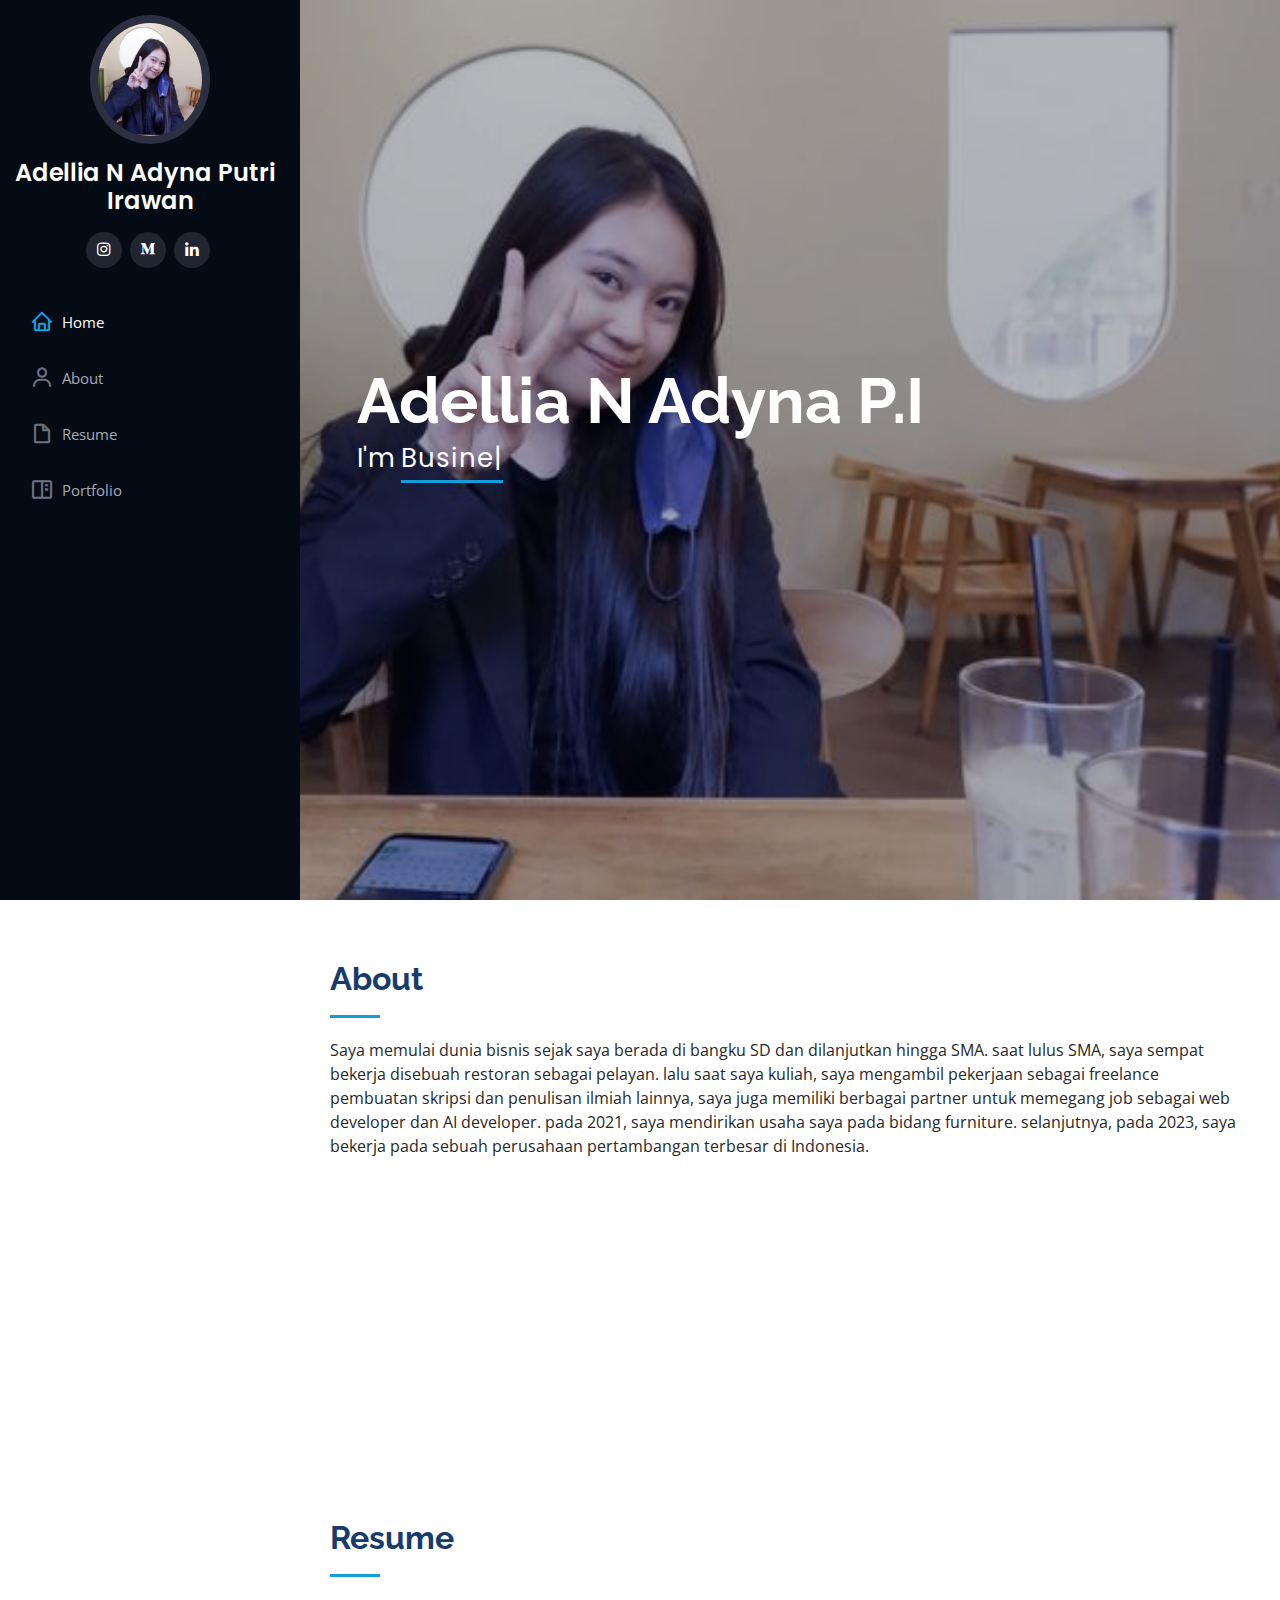
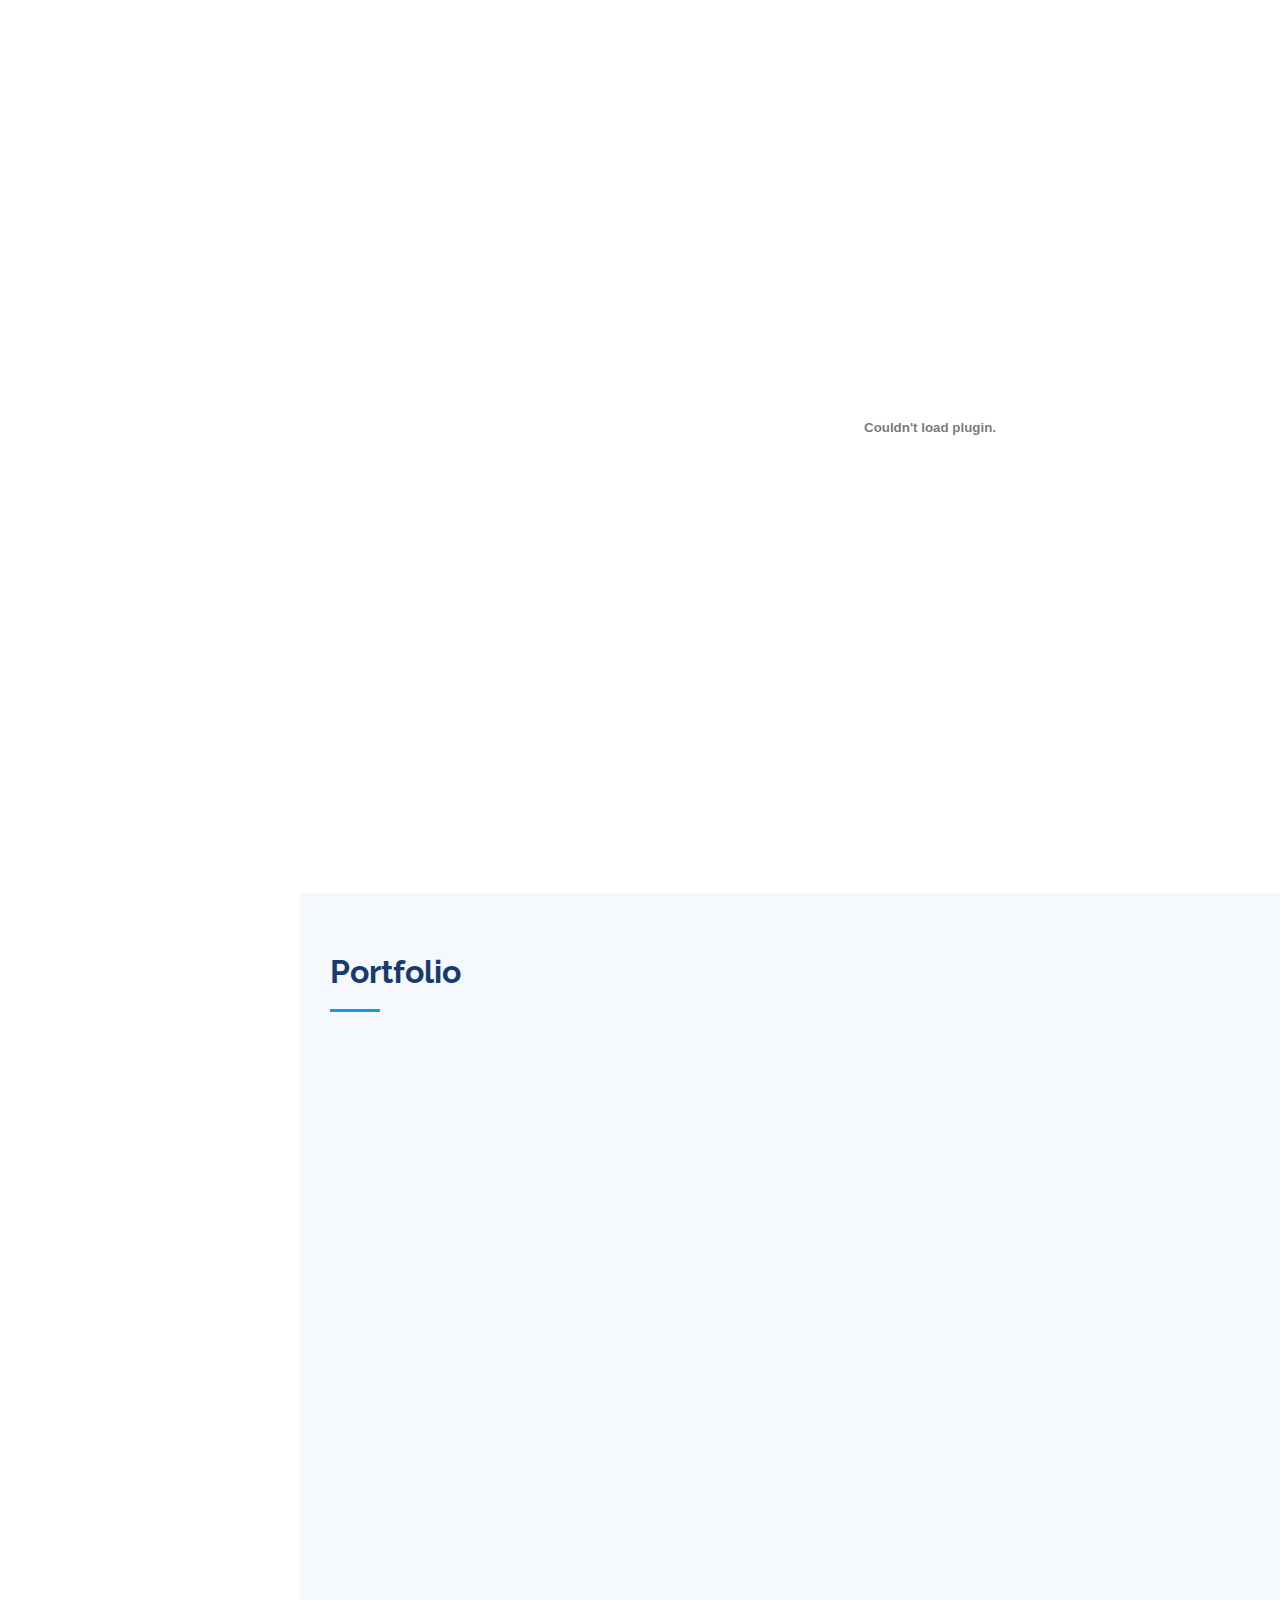
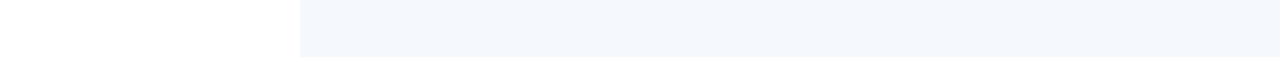
==== index.html @ 8e8af39c "update" ====
<!DOCTYPE html>
<html lang="en">

<head>
  <meta charset="utf-8">
  <meta content="width=device-width, initial-scale=1.0" name="viewport">

  <title>Personal Website</title>
  <meta content="" name="description">
  <meta content="" name="keywords">

  <!-- Favicons -->
  <link href="assets/img/favicon.png" rel="icon">
  <link href="assets/img/apple-touch-icon.png" rel="apple-touch-icon">

  <!-- Google Fonts -->
  <link href="https://fonts.googleapis.com/css?family=Open+Sans:300,300i,400,400i,600,600i,700,700i|Raleway:300,300i,400,400i,500,500i,600,600i,700,700i|Poppins:300,300i,400,400i,500,500i,600,600i,700,700i" rel="stylesheet">

  <!-- Vendor CSS Files -->
  <link href="assets/vendor/aos/aos.css" rel="stylesheet">
  <link href="assets/vendor/bootstrap/css/bootstrap.min.css" rel="stylesheet">
  <link href="assets/vendor/bootstrap-icons/bootstrap-icons.css" rel="stylesheet">
  <link href="assets/vendor/boxicons/css/boxicons.min.css" rel="stylesheet">
  <link href="assets/vendor/glightbox/css/glightbox.min.css" rel="stylesheet">
  <link href="assets/vendor/swiper/swiper-bundle.min.css" rel="stylesheet">

  <!-- Template Main CSS File -->
  <link href="assets/css/style.css" rel="stylesheet">

  <!-- =======================================================
  * Template Name: iPortfolio
  * Updated: Jul 27 2023 with Bootstrap v5.3.1
  * Template URL: https://bootstrapmade.com/iportfolio-bootstrap-portfolio-websites-template/
  * Author: BootstrapMade.com
  * License: https://bootstrapmade.com/license/
  ======================================================== -->
</head>

<body>

  <!-- ======= Mobile nav toggle button ======= -->
  <i class="bi bi-list mobile-nav-toggle d-xl-none"></i>

  <!-- ======= Header ======= -->
  <header id="header">
    <div class="d-flex flex-column">

      <div class="profile">
        <img src="assets/img/foto.jpeg" alt="" class="img-fluid rounded-circle">
        <h1 class="text-light"><a href="index.html">Adellia N Adyna Putri Irawan</a></h1>
        <div class="social-links mt-3 text-center">
          <a href="https://www.instagram.com/adelliadyn/" class="instagram" target="_blank"><i class="bx bxl-instagram"></i></a>
          <a href="https://medium.com/@adelliadyn" class="google-plus"  target="_blank"><i class="bx bxl-medium"></i></a>
          <a href="https://www.linkedin.com/in/adelliaadyna/" class="linkedin"  target="_blank"><i class="bx bxl-linkedin"></i></a>
        </div>
      </div>

      <nav id="navbar" class="nav-menu navbar">
        <ul>
          <li><a href="#hero" class="nav-link scrollto active"><i class="bx bx-home"></i> <span>Home</span></a></li>
          <li><a href="#about" class="nav-link scrollto"><i class="bx bx-user"></i> <span>About</span></a></li>
          <li><a href="#resume" class="nav-link scrollto"><i class="bx bx-file-blank"></i> <span>Resume</span></a></li>
          <li><a href="#portfolio" class="nav-link scrollto"><i class="bx bx-book-content"></i> <span>Portfolio</span></a></li>
        </ul>
      </nav><!-- .nav-menu -->
    </div>
  </header><!-- End Header -->

  <!-- ======= Hero Section ======= -->
  <section id="hero" class="d-flex flex-column justify-content-center align-items-center">
    <div class="hero-container" data-aos="fade-in">
      <h1>Adellia N Adyna P.I</h1>
      <p>I'm <span class="typed" data-typed-items="Business Intelligence, Data Analyst, Data Engineering, Project Management, Game Developer"></span></p>
    </div>
  </section><!-- End Hero -->

  <main id="main">

    <!-- ======= About Section ======= -->
    <section id="about" class="about">
      <div class="container">

        <div class="section-title">
          <h2>About</h2>
          <p>Saya memulai dunia bisnis sejak saya berada di bangku SD dan dilanjutkan hingga SMA. saat lulus SMA, saya sempat bekerja disebuah restoran sebagai pelayan. lalu saat saya kuliah, saya mengambil pekerjaan sebagai freelance pembuatan skripsi dan penulisan ilmiah lainnya, saya juga memiliki berbagai partner untuk memegang job sebagai web developer dan AI developer. pada 2021, saya mendirikan usaha saya pada bidang furniture. selanjutnya, pada 2023, saya bekerja pada sebuah perusahaan pertambangan terbesar di Indonesia.</p>
        </div>

        <div class="row">
          <div class="col-lg-4" data-aos="fade-right">
            <img src="assets/img/fotoku.png" class="img-fluid" alt="">
          </div>
          <div class="col-lg-8 pt-4 pt-lg-0 content" data-aos="fade-left">
            <h3>Business Intelligence, Data Analyst, Data Engineering, Software Developer</h3>
            <p class="fst-italic">
             
            </p>
            <div class="row">
              <div class="col-lg-6">
                <ul>
                  <li><i class="bi bi-chevron-right"></i> <strong>Birthday:</strong> <span>22 Juni 2001</span></li>
                  <li><i class="bi bi-chevron-right"></i> <strong>Gmail:</strong> <span>adelirawan22@gmail.com</span></li>
                  <li><i class="bi bi-chevron-right"></i> <strong>City:</strong> <span>Tangerang selatan, Indonesia</span></li>
                </ul>
              </div>
              <div class="col-lg-6">
                <ul>
                  <li><i class="bi bi-chevron-right"></i> <strong>Degree:</strong> <span>Bachelor</span></li>
                  <li><i class="bi bi-chevron-right"></i> <strong>Freelance:</strong> <span>Available</span></li>
                </ul>
              </div>
            </div>
          </div>
        </div>

      </div>
    </section><!-- End About Section -->



    <!-- ======= Skills Section ======= -->
    <!-- <section id="skills" class="skills section-bg">
      <div class="container">

        <div class="section-title">
          <h2>Skills</h2>
        </div>

        <div class="row skills-content">

          <div class="col-lg-6" data-aos="fade-up">

            <div class="progress">
              <span class="skill">SQL <i class="val">95%</i></span>
              <div class="progress-bar-wrap">
                <div class="progress-bar" role="progressbar" aria-valuenow="95" aria-valuemin="0" aria-valuemax="100"></div>
              </div>
            </div>

            <div class="progress">
              <span class="skill">Python<i class="val">90%</i></span>
              <div class="progress-bar-wrap">
                <div class="progress-bar" role="progressbar" aria-valuenow="90" aria-valuemin="0" aria-valuemax="100"></div>
              </div>
            </div>

            <div class="progress">
              <span class="skill">Looker studio <i class="val">90%</i></span>
              <div class="progress-bar-wrap">
                <div class="progress-bar" role="progressbar" aria-valuenow="90" aria-valuemin="0" aria-valuemax="100"></div>
              </div>
            </div>

          </div>

          <div class="col-lg-6" data-aos="fade-up" data-aos-delay="100">

            <div class="progress">
              <span class="skill">PHP <i class="val">85%</i></span>
              <div class="progress-bar-wrap">
                <div class="progress-bar" role="progressbar" aria-valuenow="85" aria-valuemin="0" aria-valuemax="100"></div>
              </div>
            </div>

            <div class="progress">
              <span class="skill">Ren'Py <i class="val">95%</i></span>
              <div class="progress-bar-wrap">
                <div class="progress-bar" role="progressbar" aria-valuenow="95" aria-valuemin="0" aria-valuemax="100"></div>
              </div>
            </div>

            <div class="progress">
              <span class="skill">Google Bigquery<i class="val">90%</i></span>
              <div class="progress-bar-wrap">
                <div class="progress-bar" role="progressbar" aria-valuenow="90" aria-valuemin="0" aria-valuemax="100"></div>
              </div>
            </div>

          </div>

        </div>

      </div>
    </section> -->
    <!-- End Skills Section -->

    <!-- ======= Resume Section ======= -->
    <section id="resume" class="resume">
      <div class="container">

        <div class="section-title">
          <h2>Resume</h2>
        </div>

        <embed src="./assets/resume.pdf" width="1200px" height="800px" />

      </div>
    </section><!-- End Resume Section -->

    <!-- ======= Portfolio Section ======= -->
    <section id="portfolio" class="portfolio section-bg">
      <div class="container">
<!-- 
        <div class="row" data-aos="fade-up">
          <div class="col-lg-12 d-flex justify-content-center">
            <ul id="portfolio-flters">
              <li data-filter="*" class="filter-active">All</li>
              <li data-filter=".filter-app">App</li>
              <li data-filter=".filter-card">Card</li>
              <li data-filter=".filter-web">Web</li>
            </ul>
          </div>
        </div> -->

        <div class="section-title">
          <h2>Portfolio</h2>
        </div>

        <div class="row portfolio-container" data-aos="fade-up" data-aos-delay="100">

          <div class="col-lg-4 col-md-6 portfolio-item filter-app">
            <div class="portfolio-wrap">
              <img src="assets/img/portfolio/1.png" class="img-fluid" alt=""  style="width:400px;height:400px;">
              <div class="portfolio-links">
                <a href="assets/img/portfolio/1.png" data-gallery="portfolioGallery" class="portfolio-lightbox" title="App 1"><i class="bx bx-plus"></i></a>
                <a href="https://medium.com/@adelliadyn/bioinformatics-project-6275830b573c" title="More Details"><i class="bx bx-link"></i></a>
              </div>
            </div><div class="text-center" style="color: #173b6c";>
            <h4>BioInformatics Project</h4>
            <p >Bioactivity apps prediction</p>
          </div>
        </div>

          <div class="col-lg-4 col-md-6 portfolio-item filter-web">
            <div class="portfolio-wrap">
              <img src="assets/img/portfolio/2.png" class="img-fluid" alt=""  style="width:400px;height:400px;" >
              <div class="portfolio-links">
                <a href="assets/img/portfolio/2.png" data-gallery="portfolioGallery" class="portfolio-lightbox" title="Web 3"><i class="bx bx-plus"></i></a>
                <a href="https://medium.com/@adelliadyn/dashboard-hbi-project-oleh-pt-ai-d051df67d048" title="More Details"><i class="bx bx-link"></i></a>
              </div>
            </div>
            <div class="text-center" style="color: #173b6c";>
              <h4>Dashboard HBI Project</h4>
              <p >Daily loading & Discharge Kelanis</p>
            </div>
          </div>

          <div class="col-lg-4 col-md-6 portfolio-item filter-app">
            <div class="portfolio-wrap">
              <img src="assets/img/portfolio/3.png" class="img-fluid" alt=""  style="width:400px;height:400px;" >
              <div class="portfolio-links">
                <a href="assets/img/portfolio/3.png" data-gallery="portfolioGallery" class="portfolio-lightbox" title="App 2"><i class="bx bx-plus"></i></a>
                <a href="https://medium.com/@adelliadyn/outloading-kelanis-dashboard-pt-ai-fc28410144eb" title="More Details"><i class="bx bx-link"></i></a>
              </div>
            </div>
            <div class="text-center" style="color: #173b6c";>
              <h4>Outloading Kelanis Dashboard PT AI</h4>
              <p >Outloading Daily Kelanis</p>
            </div>
          </div>

        </div>

      </div>
    </section><!-- End Portfolio Section -->

    

  </main><!-- End #main -->

  <!-- ======= Footer ======= -->
  <!-- <footer id="footer">
    <div class="container">
      <div class="copyright">
        &copy; Copyright <strong><span>iPortfolio</span></strong>
      </div>
      <div class="credits">

        Designed by <a href="https://bootstrapmade.com/">BootstrapMade</a>
      </div>
    </div>
  </footer> -->
  <!-- End  Footer -->

  <a href="#" class="back-to-top d-flex align-items-center justify-content-center"><i class="bi bi-arrow-up-short"></i></a>

  <!-- Vendor JS Files -->
  <script src="assets/vendor/purecounter/purecounter_vanilla.js"></script>
  <script src="assets/vendor/aos/aos.js"></script>
  <script src="assets/vendor/bootstrap/js/bootstrap.bundle.min.js"></script>
  <script src="assets/vendor/glightbox/js/glightbox.min.js"></script>
  <script src="assets/vendor/isotope-layout/isotope.pkgd.min.js"></script>
  <script src="assets/vendor/swiper/swiper-bundle.min.js"></script>
  <script src="assets/vendor/typed.js/typed.umd.js"></script>
  <script src="assets/vendor/waypoints/noframework.waypoints.js"></script>
  <script src="assets/vendor/php-email-form/validate.js"></script>

  <!-- Template Main JS File -->
  <script src="assets/js/main.js"></script>

</body>

</html>
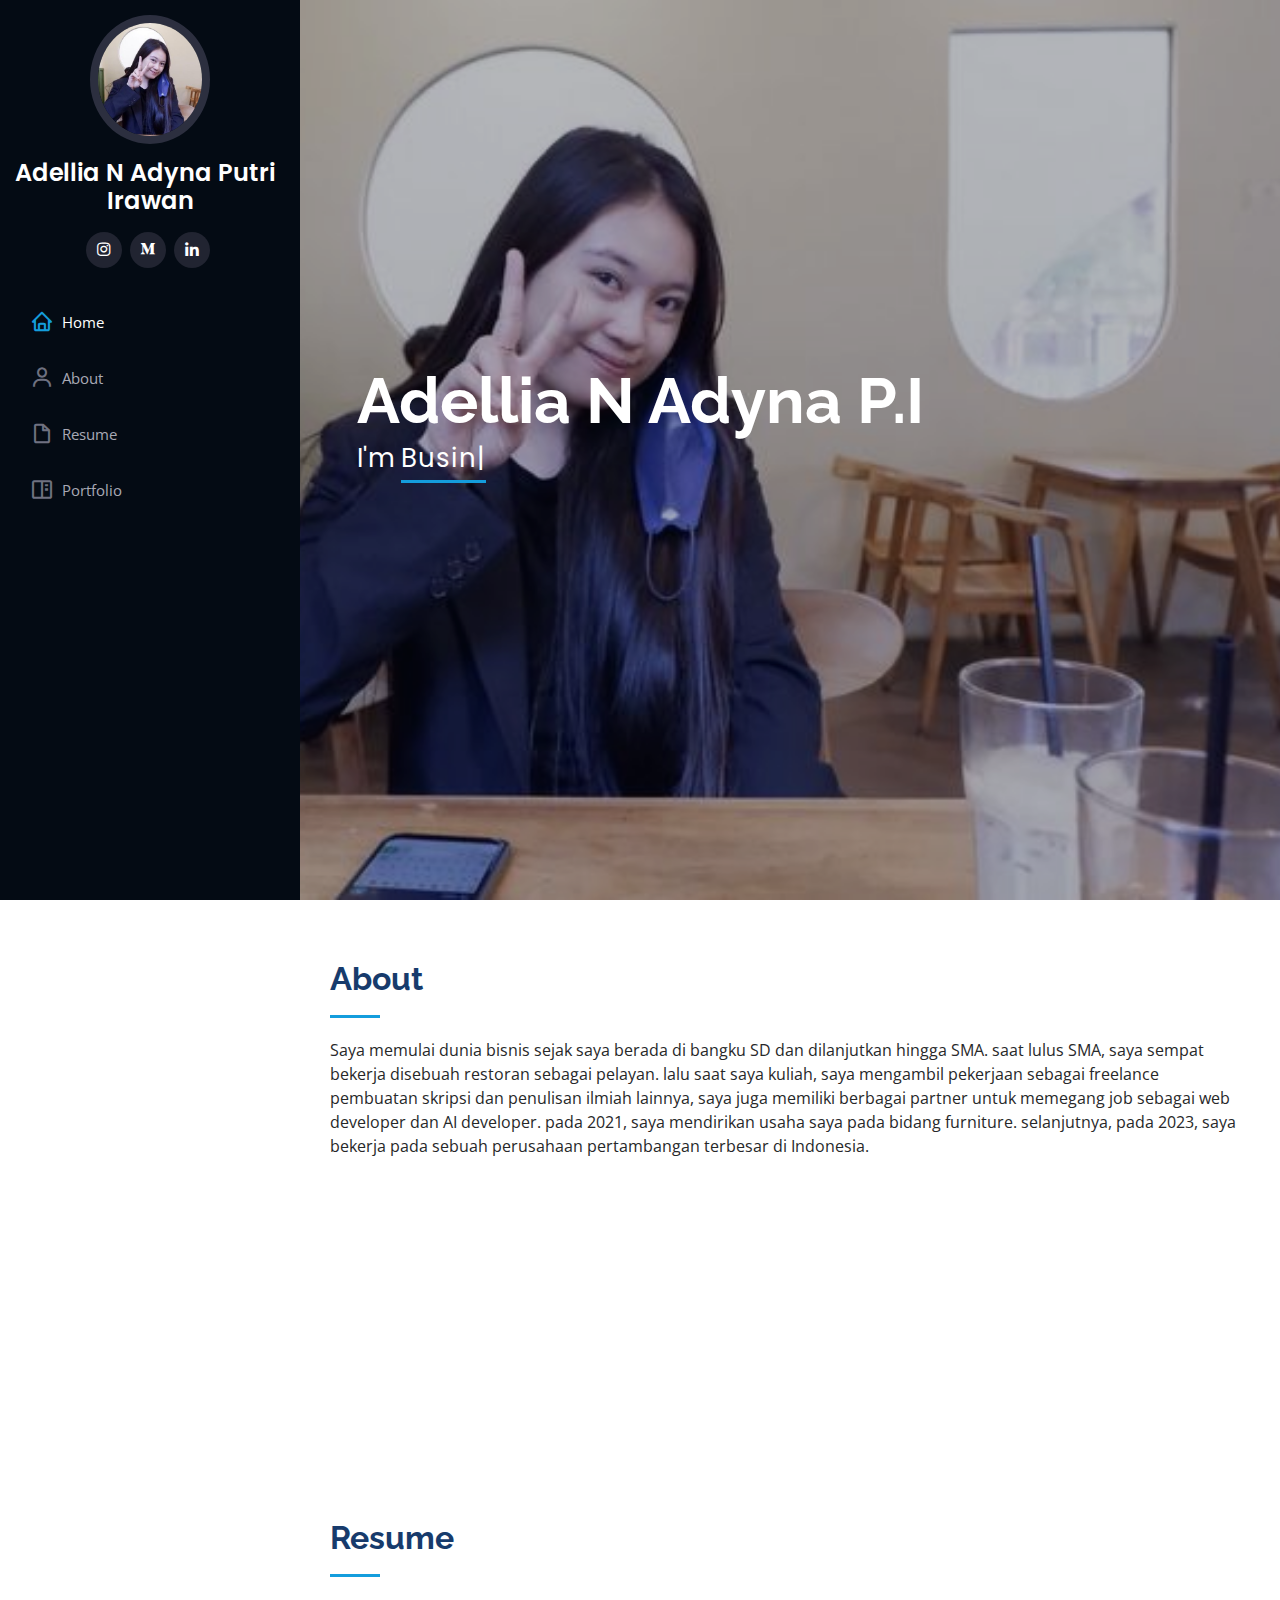
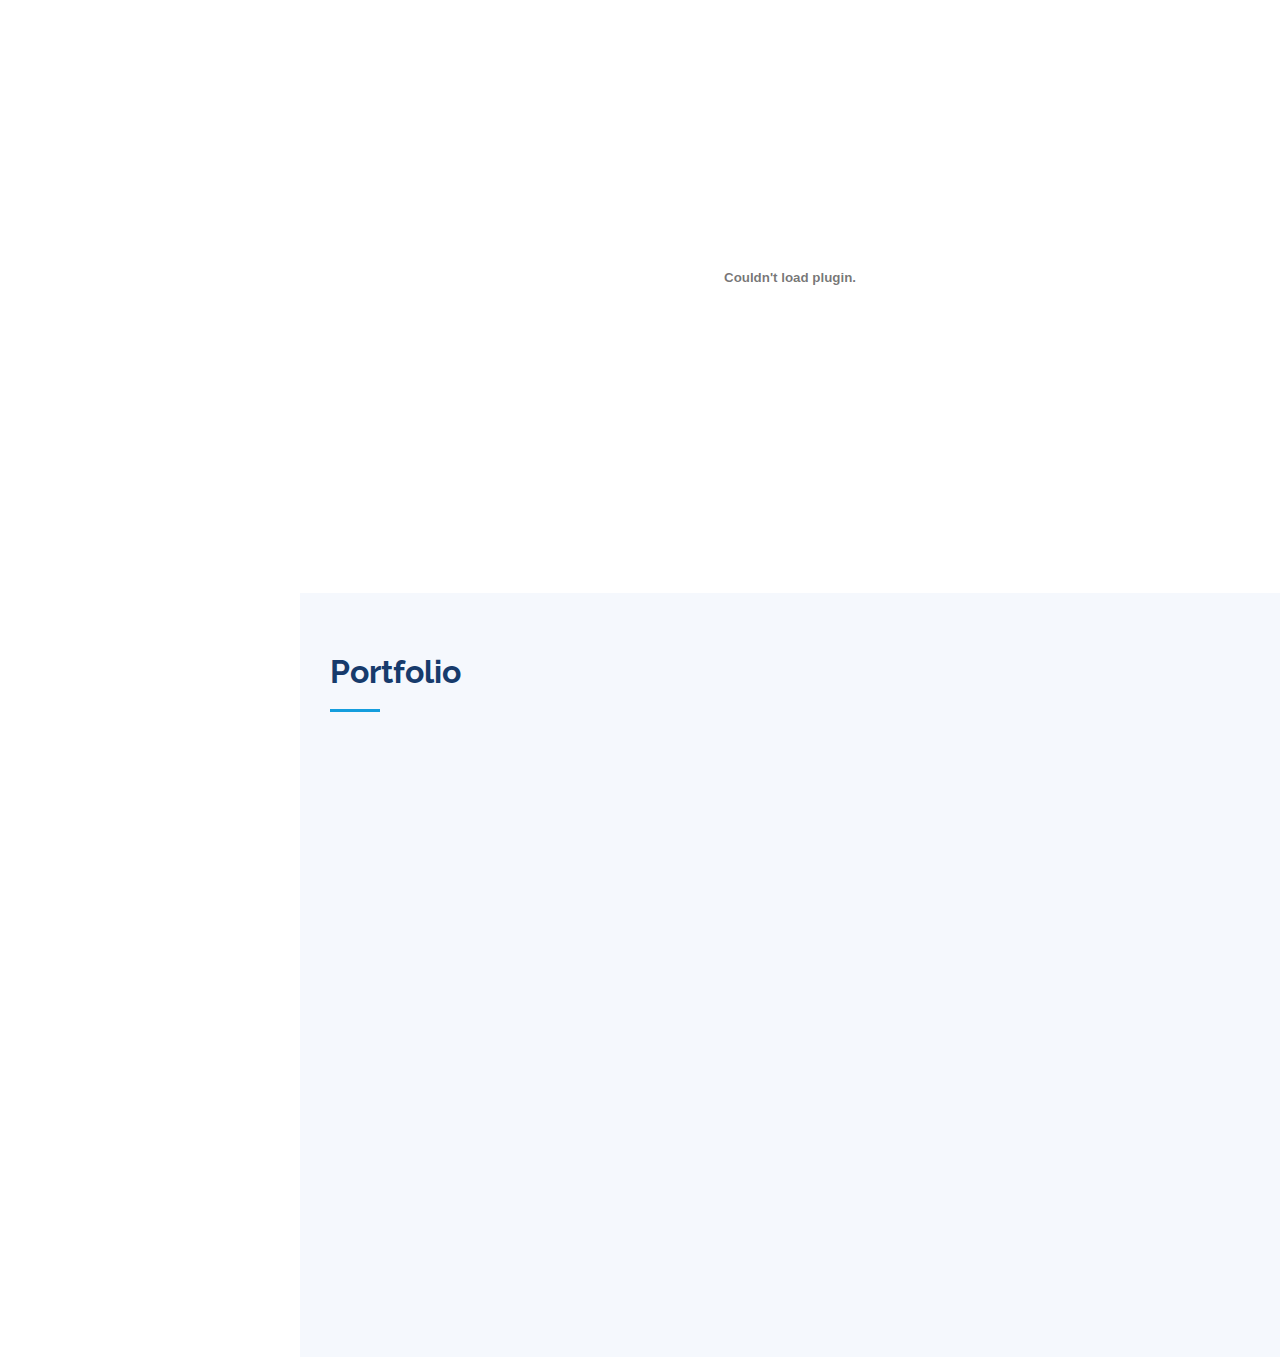
==== commit 56708f49: "update" ====
--- a/index.html
+++ b/index.html
@@ -191,7 +191,12 @@
           <h2>Resume</h2>
         </div>
 
-        <embed src="./assets/resume.pdf" width="1200px" height="800px" />
+        <div class="embed-responsive embed-responsive-16by9">
+          <!-- <iframe class="embed-responsive-item" src="./assets/resume.pdf" allowfullscreen></iframe> -->
+          <!-- <iframe class="embed-responsive-item" src="./assets/resume.pdf" allowfullscreen></iframe> -->
+          <embed src="./assets/resume.pdf" style="width: 100%; height: 500px;"/>
+        </div>
+
 
       </div>
     </section><!-- End Resume Section -->
@@ -218,7 +223,7 @@
         <div class="row portfolio-container" data-aos="fade-up" data-aos-delay="100">
 
           <div class="col-lg-4 col-md-6 portfolio-item filter-app">
-            <div class="portfolio-wrap">
+            <div class="portfolio-wrap text-center">
               <img src="assets/img/portfolio/1.png" class="img-fluid" alt=""  style="width:400px;height:400px;">
               <div class="portfolio-links">
                 <a href="assets/img/portfolio/1.png" data-gallery="portfolioGallery" class="portfolio-lightbox" title="App 1"><i class="bx bx-plus"></i></a>
@@ -231,7 +236,7 @@
         </div>
 
           <div class="col-lg-4 col-md-6 portfolio-item filter-web">
-            <div class="portfolio-wrap">
+            <div class="portfolio-wrap text-center">
               <img src="assets/img/portfolio/2.png" class="img-fluid" alt=""  style="width:400px;height:400px;" >
               <div class="portfolio-links">
                 <a href="assets/img/portfolio/2.png" data-gallery="portfolioGallery" class="portfolio-lightbox" title="Web 3"><i class="bx bx-plus"></i></a>
@@ -245,7 +250,7 @@
           </div>
 
           <div class="col-lg-4 col-md-6 portfolio-item filter-app">
-            <div class="portfolio-wrap">
+            <div class="portfolio-wrap text-center">
               <img src="assets/img/portfolio/3.png" class="img-fluid" alt=""  style="width:400px;height:400px;" >
               <div class="portfolio-links">
                 <a href="assets/img/portfolio/3.png" data-gallery="portfolioGallery" class="portfolio-lightbox" title="App 2"><i class="bx bx-plus"></i></a>
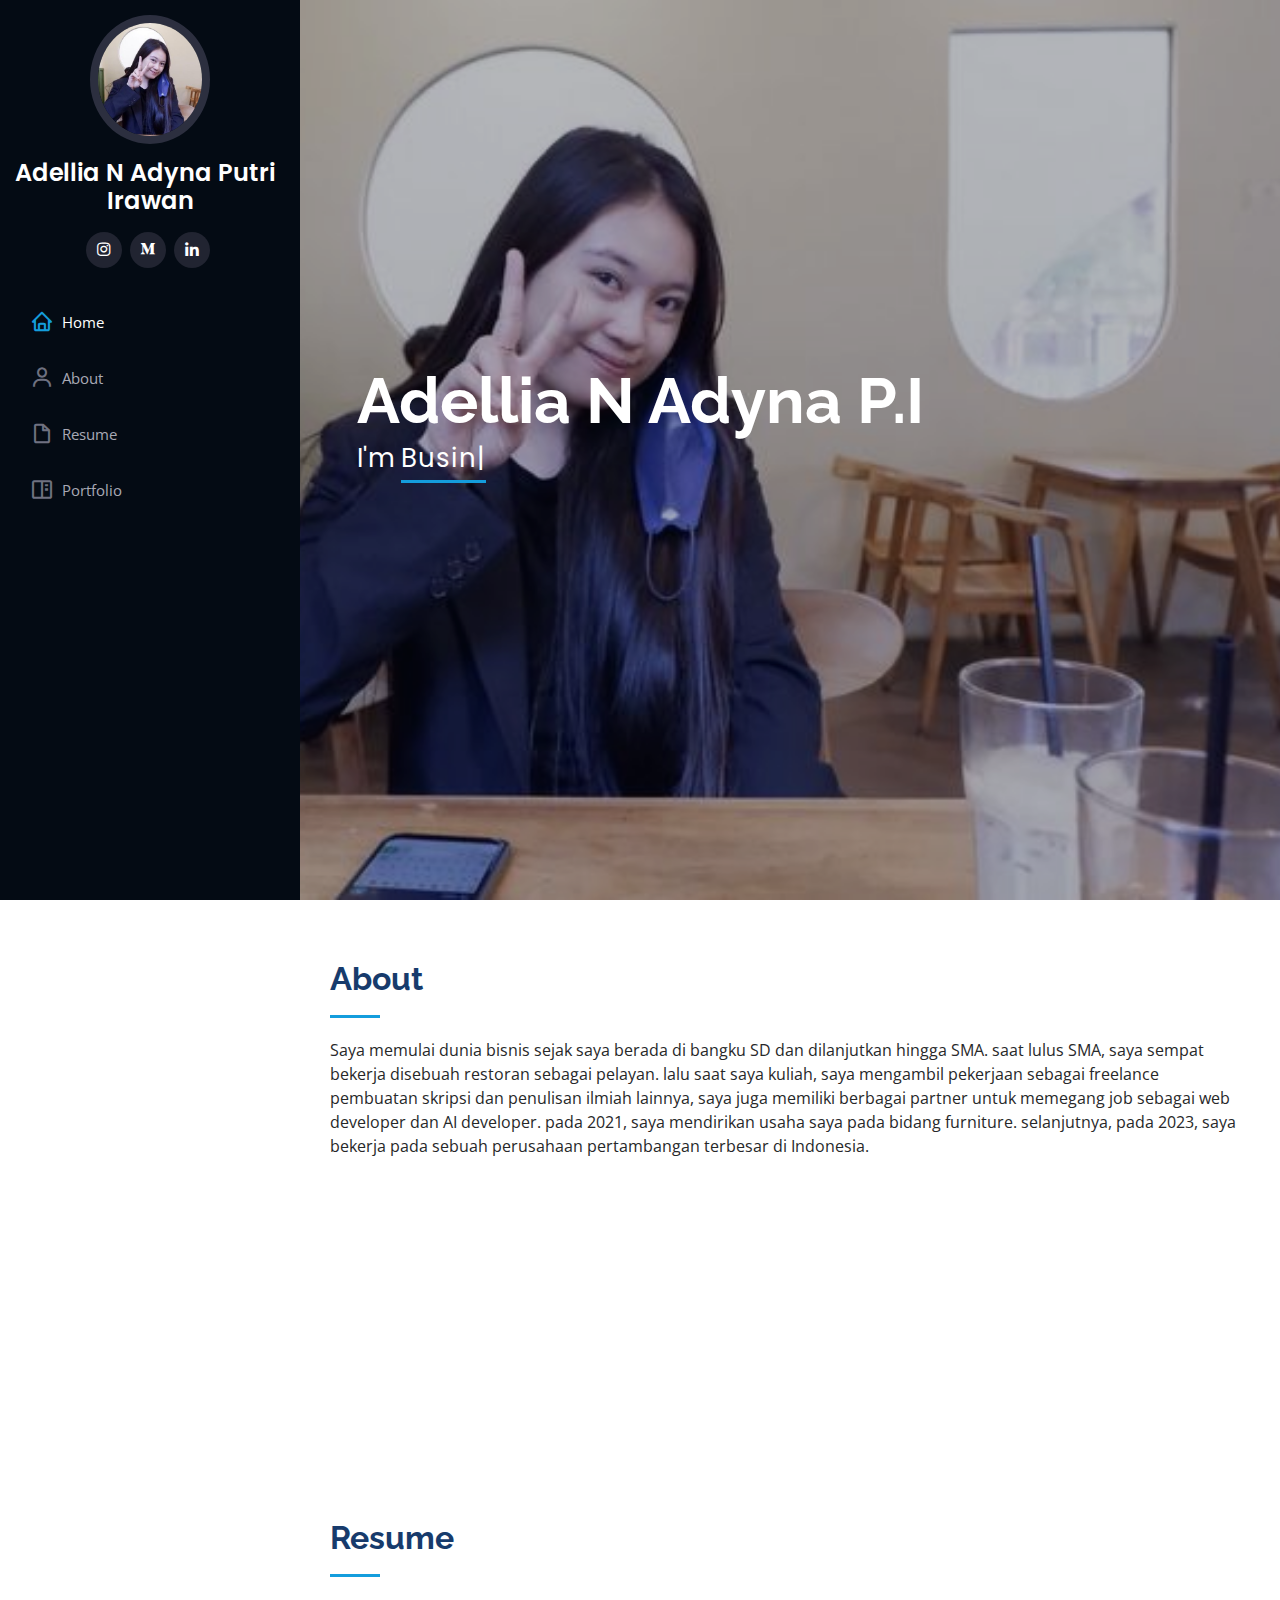
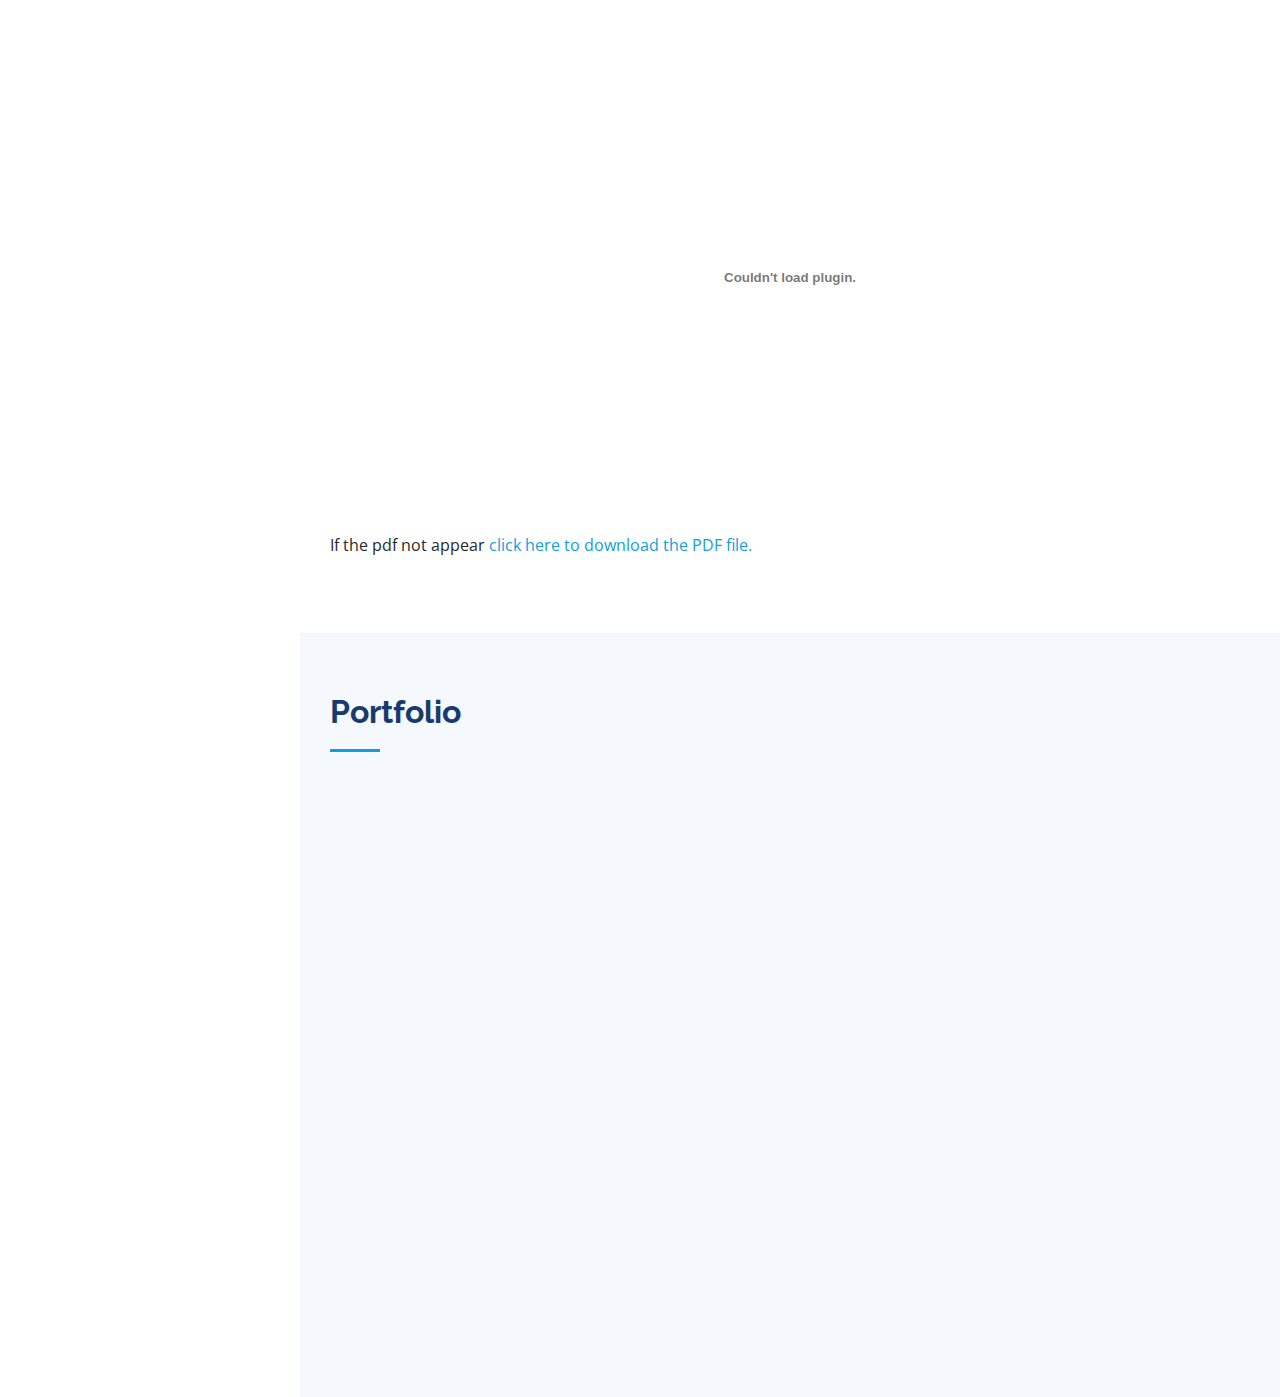
==== commit 03d57332: "update" ====
--- a/index.html
+++ b/index.html
@@ -195,6 +195,8 @@
           <!-- <iframe class="embed-responsive-item" src="./assets/resume.pdf" allowfullscreen></iframe> -->
           <!-- <iframe class="embed-responsive-item" src="./assets/resume.pdf" allowfullscreen></iframe> -->
           <embed src="./assets/resume.pdf" style="width: 100%; height: 500px;"/>
+          <p>If the pdf not appear <a href="./assets/resume.pdf" target="_blank">click here to
+            download the PDF file.</a></p>
         </div>
 
 
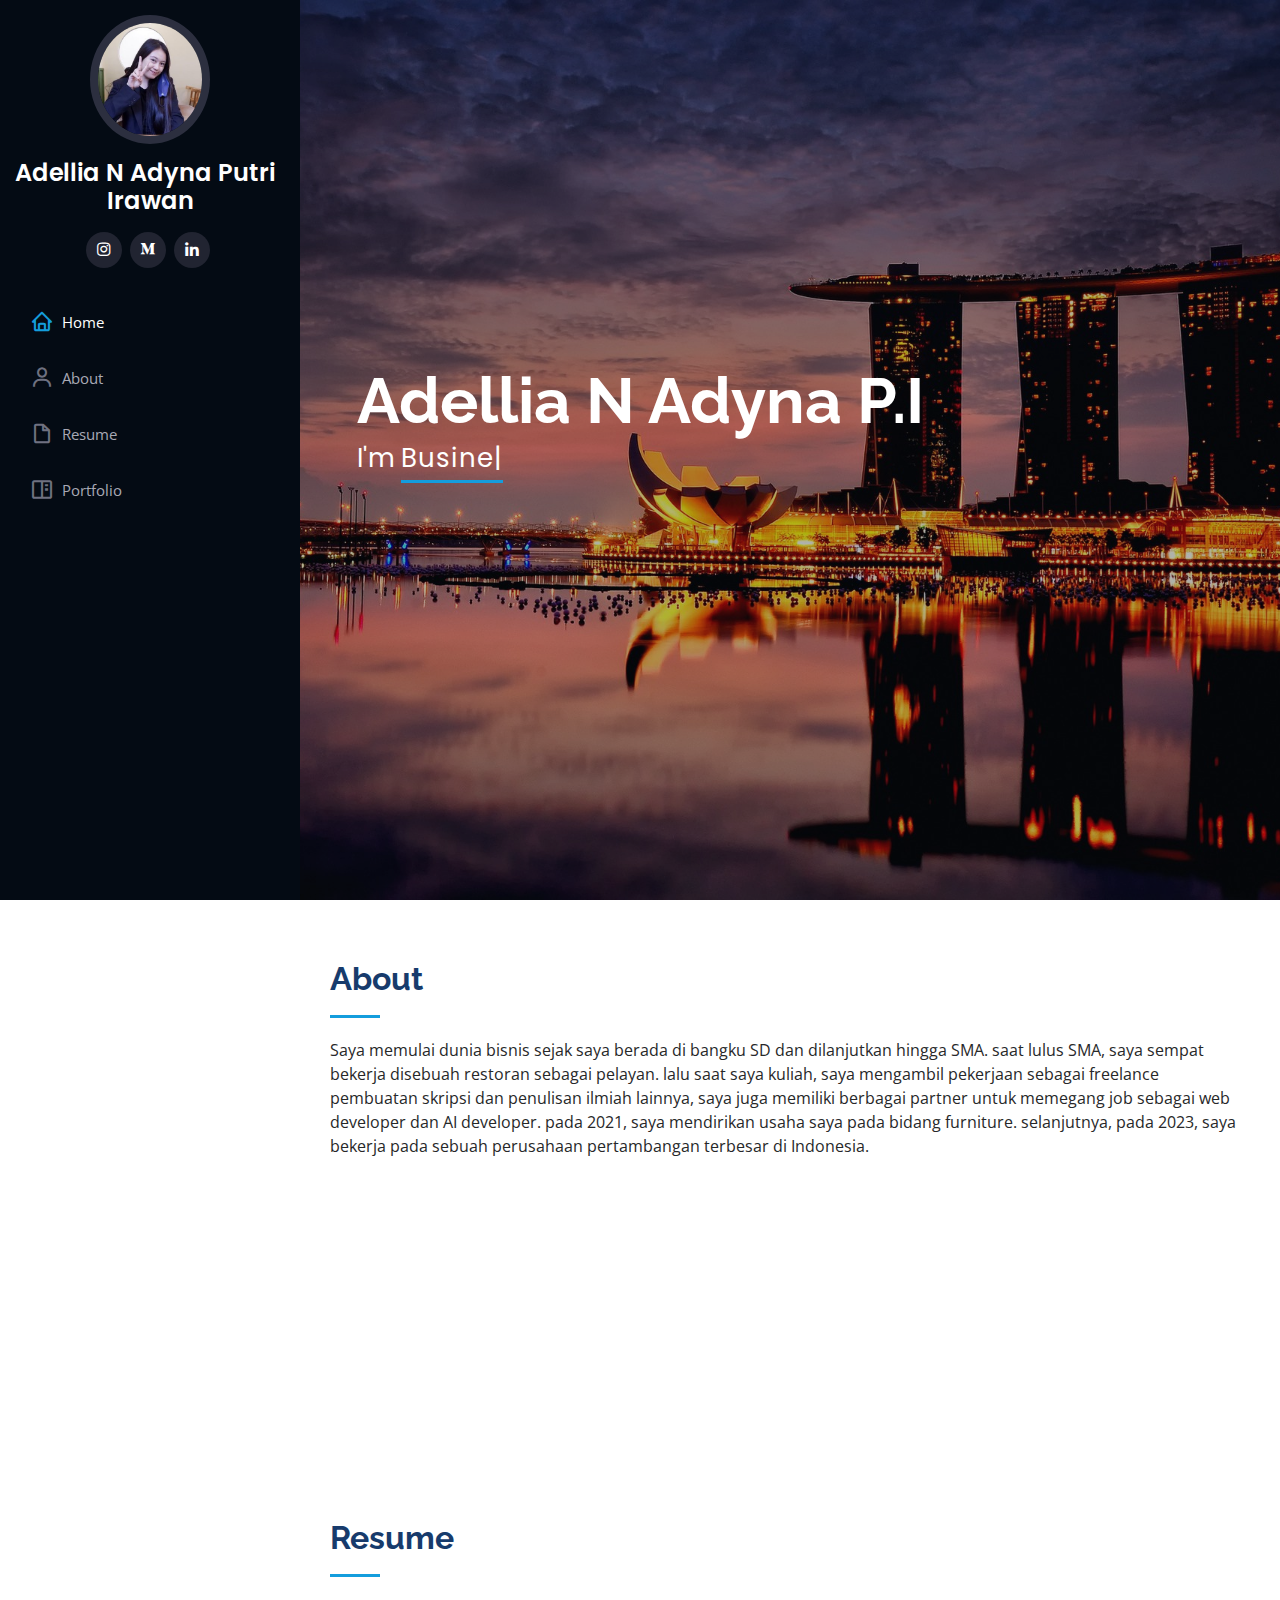
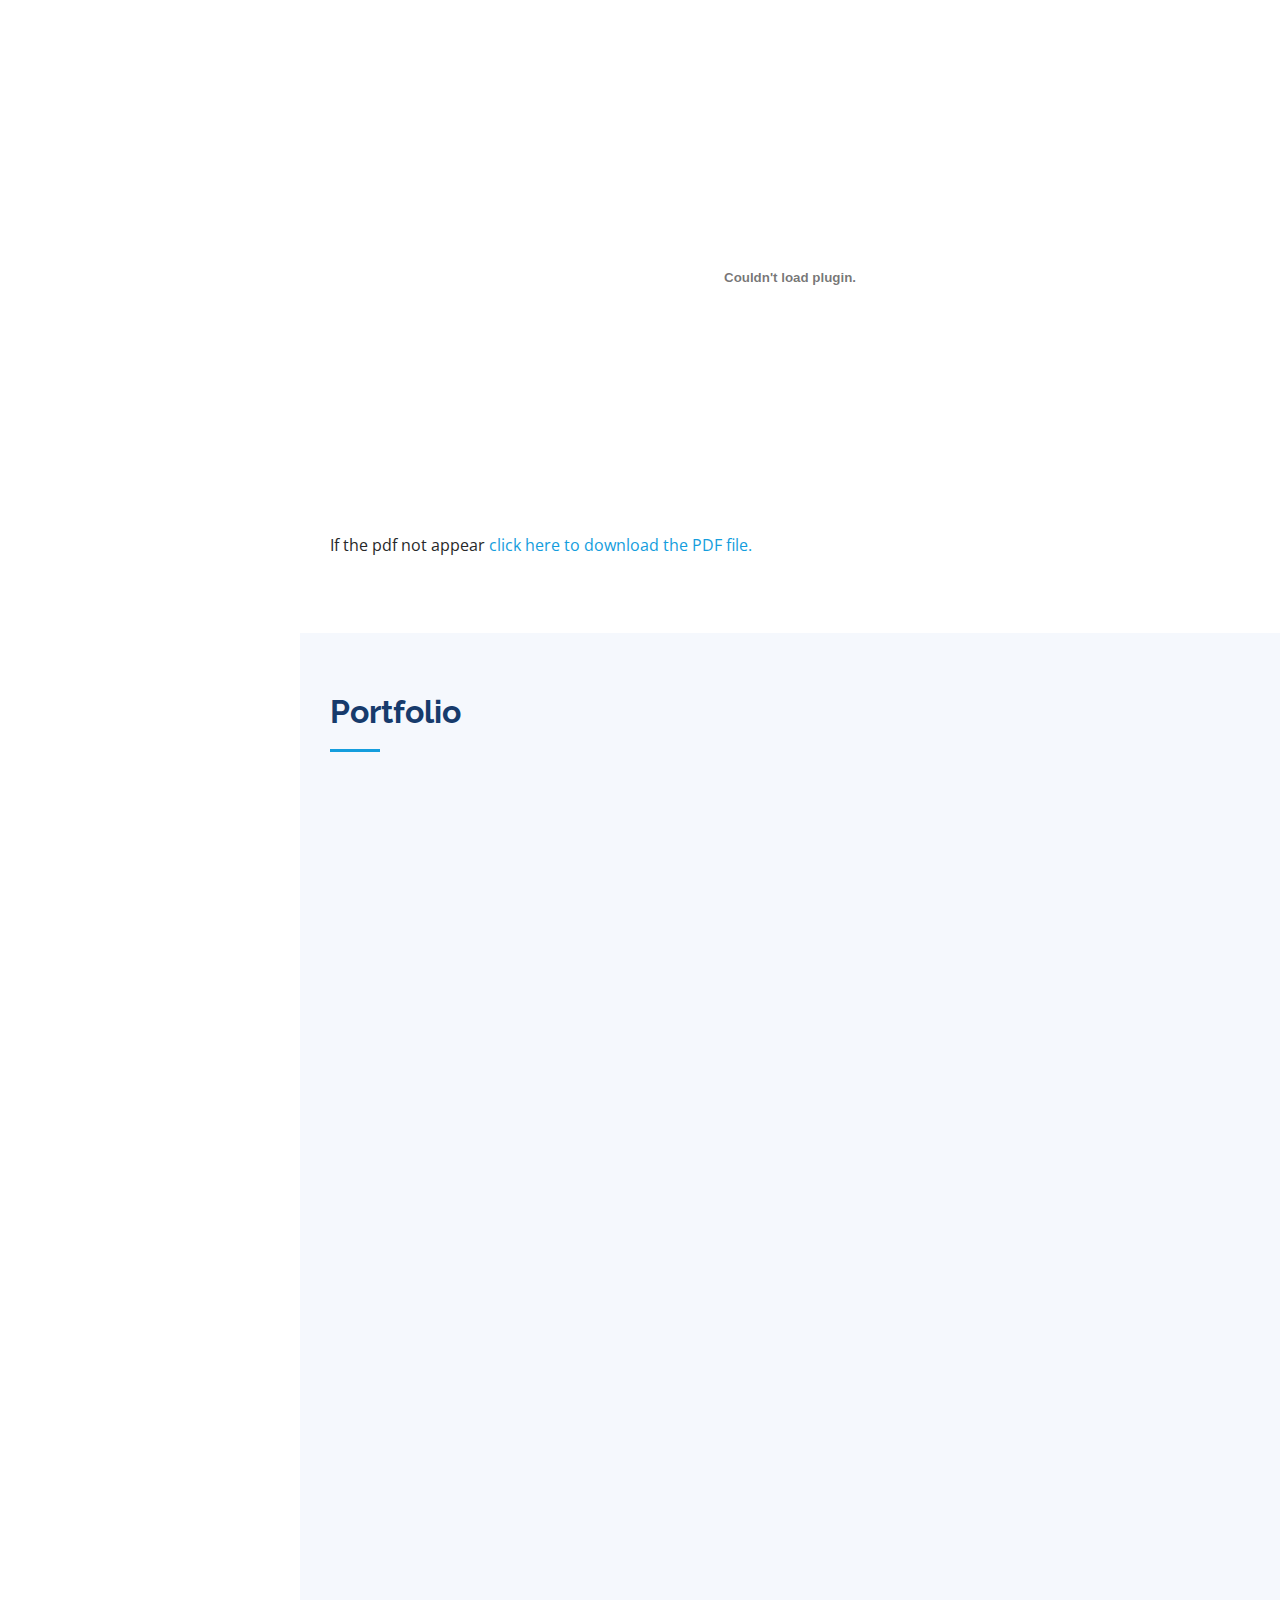
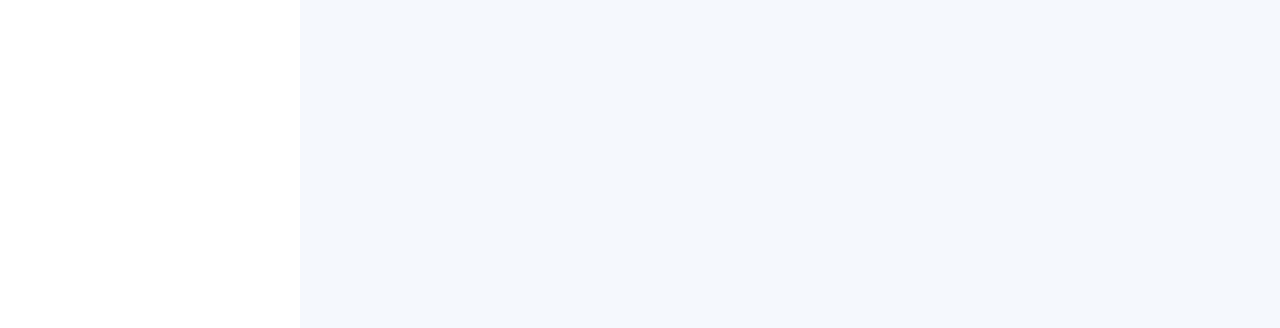
==== commit 03e542f0: "update" ====
--- a/index.html
+++ b/index.html
@@ -265,6 +265,19 @@
             </div>
           </div>
 
+          <div class="col-lg-4 col-md-6 portfolio-item filter-app">
+            <div class="portfolio-wrap text-center">
+              <img src="assets/img/portfolio/4.png" class="img-fluid" alt=""  style="width:400px;height:400px;" >
+              <div class="portfolio-links">
+                <a href="assets/img/portfolio/4.png" data-gallery="portfolioGallery" class="portfolio-lightbox" title="App 2"><i class="bx bx-plus"></i></a>
+                <a href="https://medium.com/@adelliadyn/game-sederhana-2d-things-around-us-3ae0fc1d9b66" title="More Details"><i class="bx bx-link"></i></a>
+              </div>
+            </div>
+            <div class="text-center" style="color: #173b6c";>
+              <h4>Game sederhana 2D: Things Around Us</h4>
+              <p >Game Quiz sederhana namun buatnya tidak sederhana</p>
+            </div>
+          </div>
         </div>
 
       </div>
--- a/assets/css/style.css
+++ b/assets/css/style.css
@@ -241,7 +241,7 @@
 #hero {
   width: 100%;
   height: 100vh;
-  background: url("../img/fotoku.png") top center;
+  background: url("../img/singapur.png") top center;
   background-size: cover;
 }
 
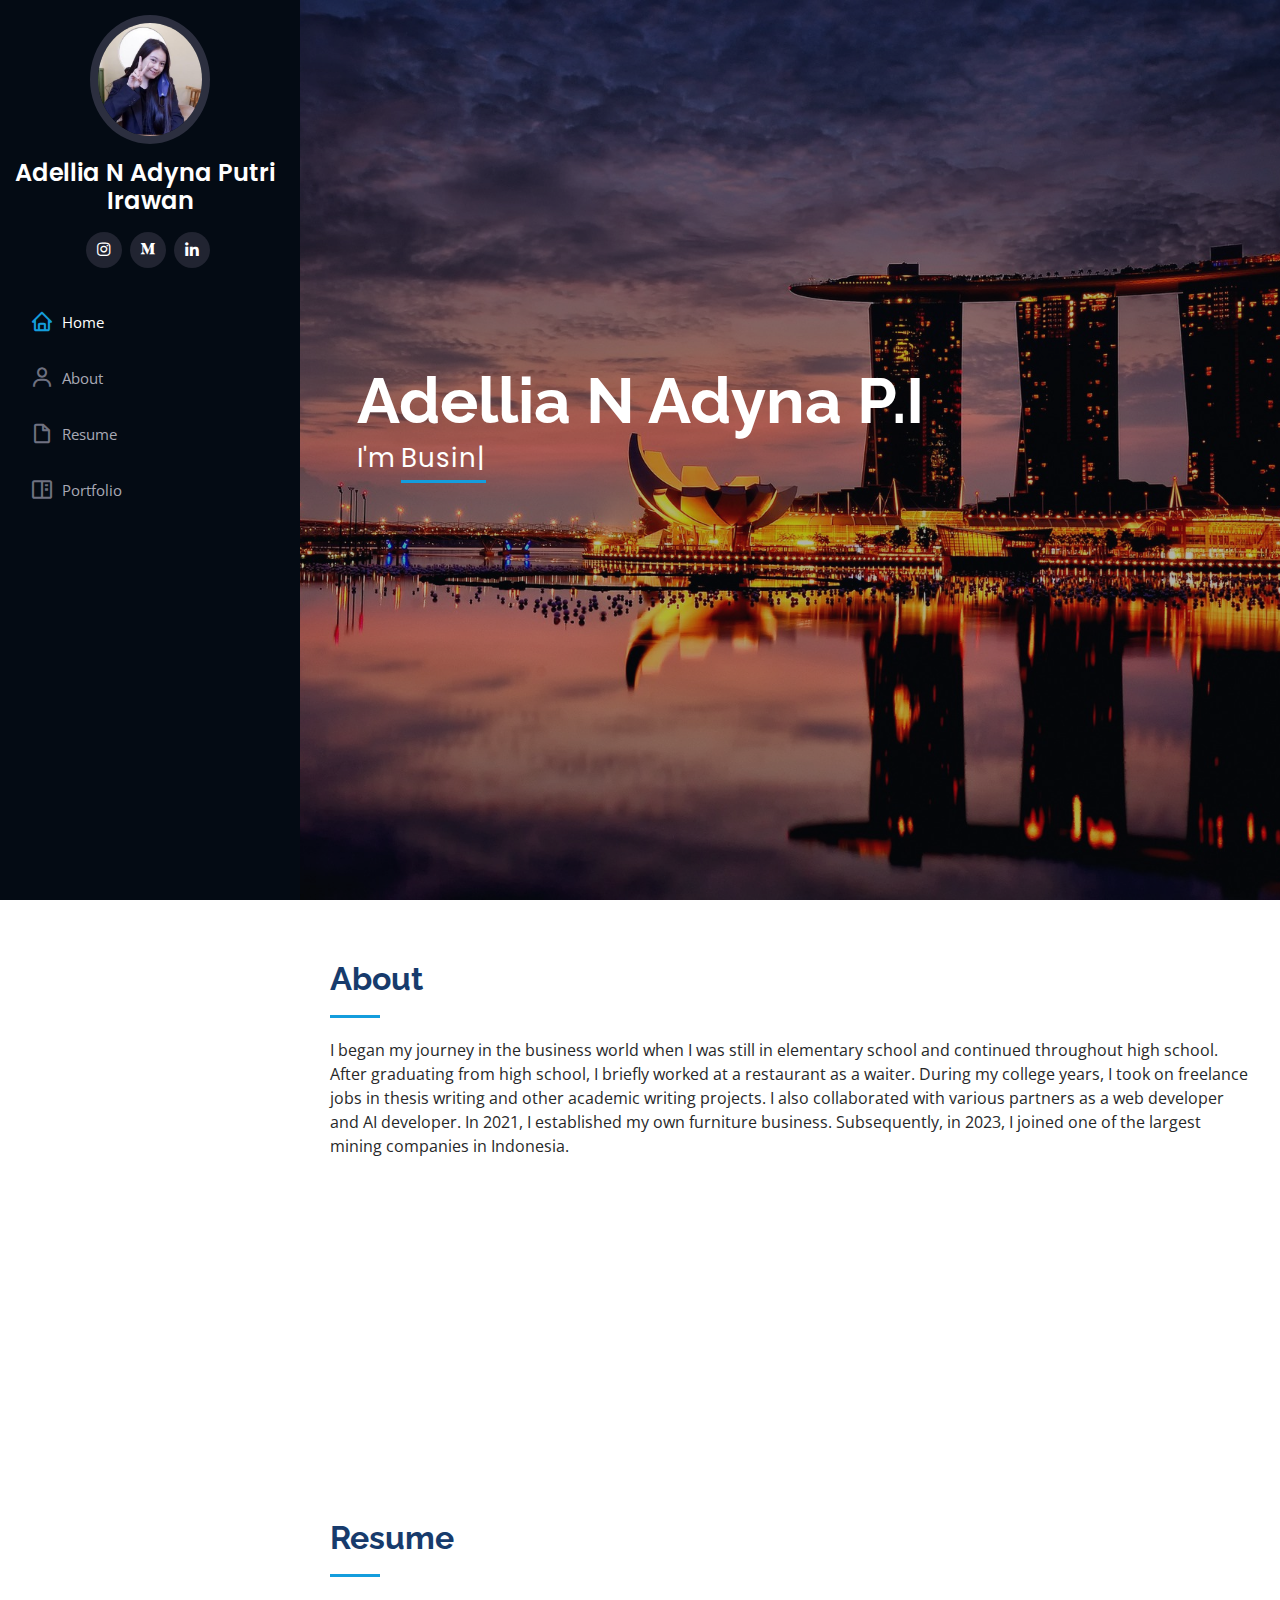
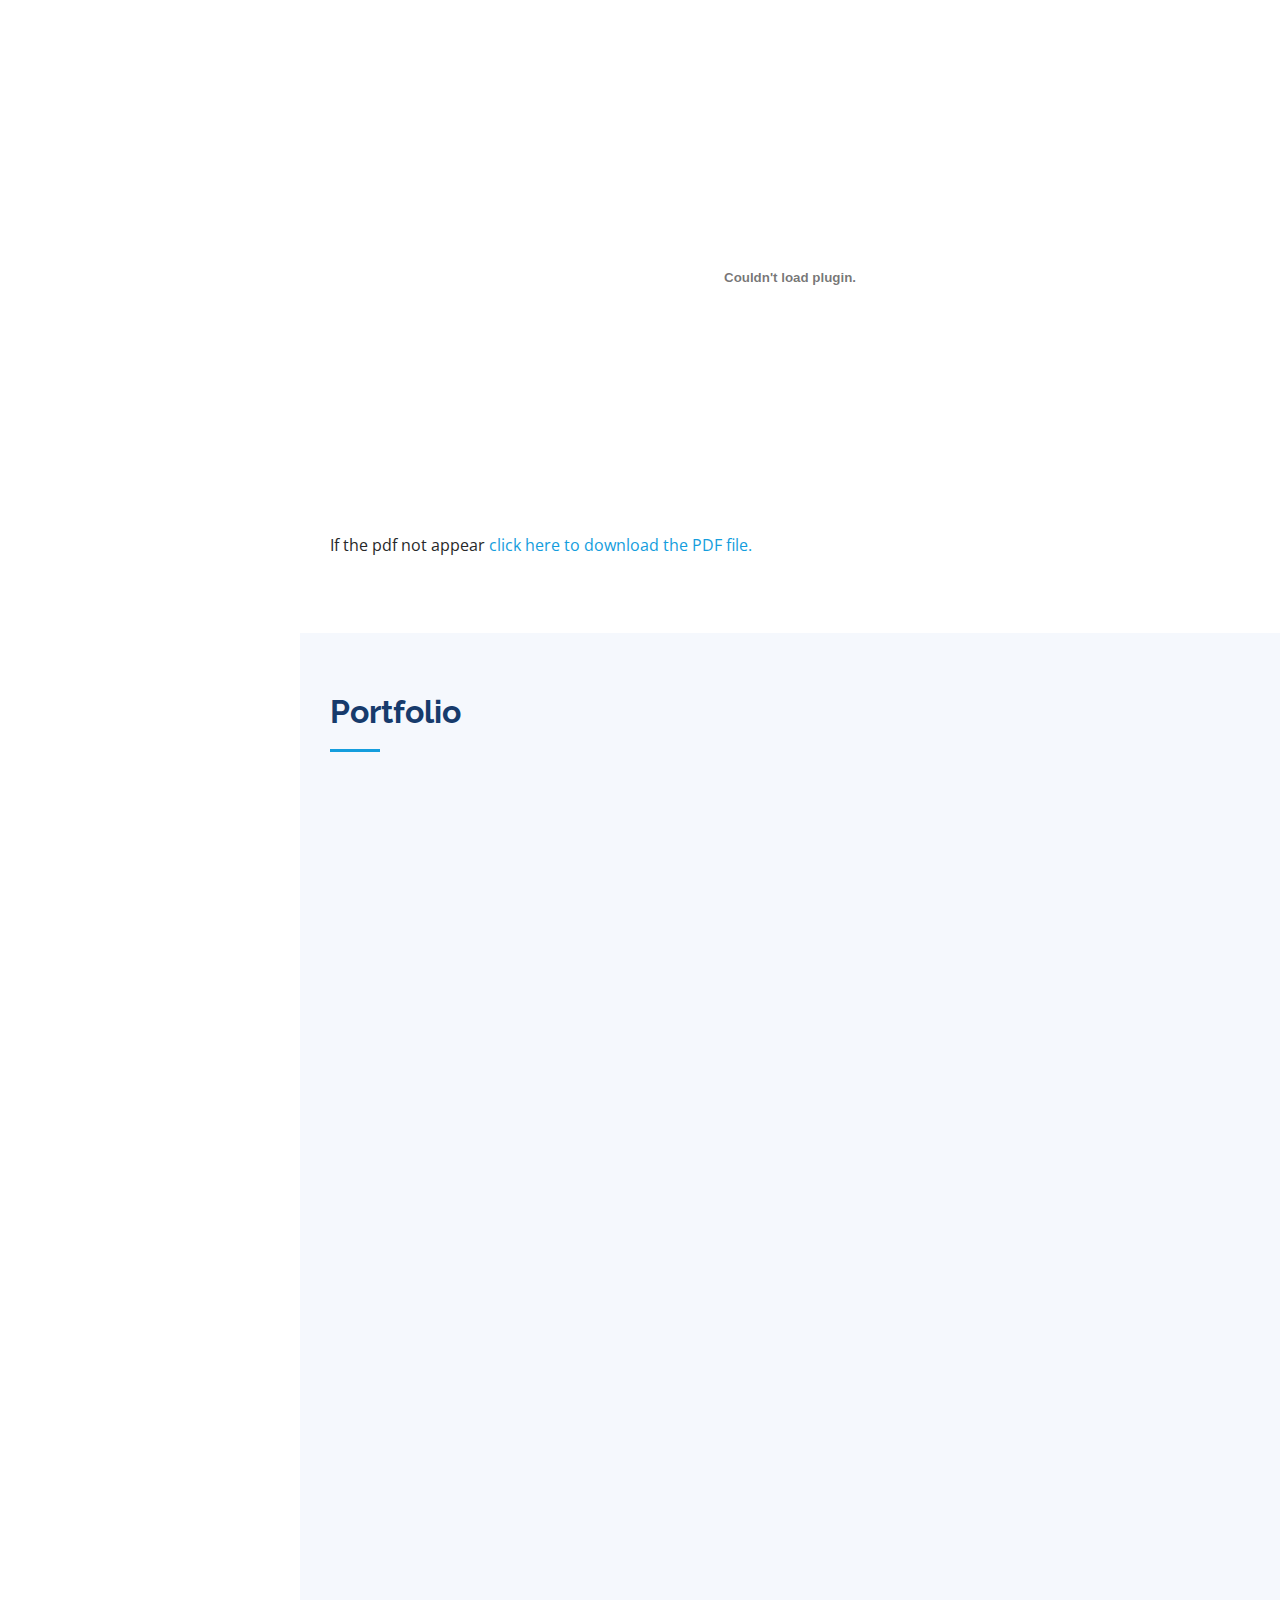
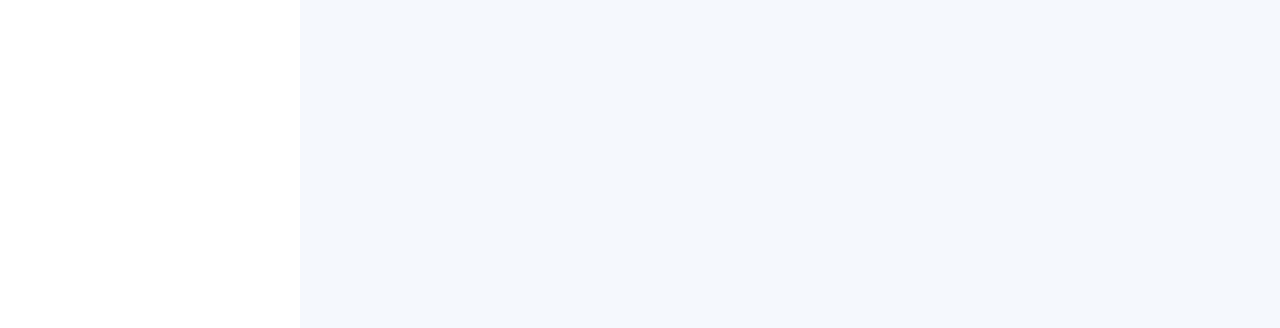
==== commit 6895639f: "update" ====
--- a/index.html
+++ b/index.html
@@ -82,7 +82,7 @@
 
         <div class="section-title">
           <h2>About</h2>
-          <p>Saya memulai dunia bisnis sejak saya berada di bangku SD dan dilanjutkan hingga SMA. saat lulus SMA, saya sempat bekerja disebuah restoran sebagai pelayan. lalu saat saya kuliah, saya mengambil pekerjaan sebagai freelance pembuatan skripsi dan penulisan ilmiah lainnya, saya juga memiliki berbagai partner untuk memegang job sebagai web developer dan AI developer. pada 2021, saya mendirikan usaha saya pada bidang furniture. selanjutnya, pada 2023, saya bekerja pada sebuah perusahaan pertambangan terbesar di Indonesia.</p>
+          <p>I began my journey in the business world when I was still in elementary school and continued throughout high school. After graduating from high school, I briefly worked at a restaurant as a waiter. During my college years, I took on freelance jobs in thesis writing and other academic writing projects. I also collaborated with various partners as a web developer and AI developer. In 2021, I established my own furniture business. Subsequently, in 2023, I joined one of the largest mining companies in Indonesia.</p>
         </div>
 
         <div class="row">
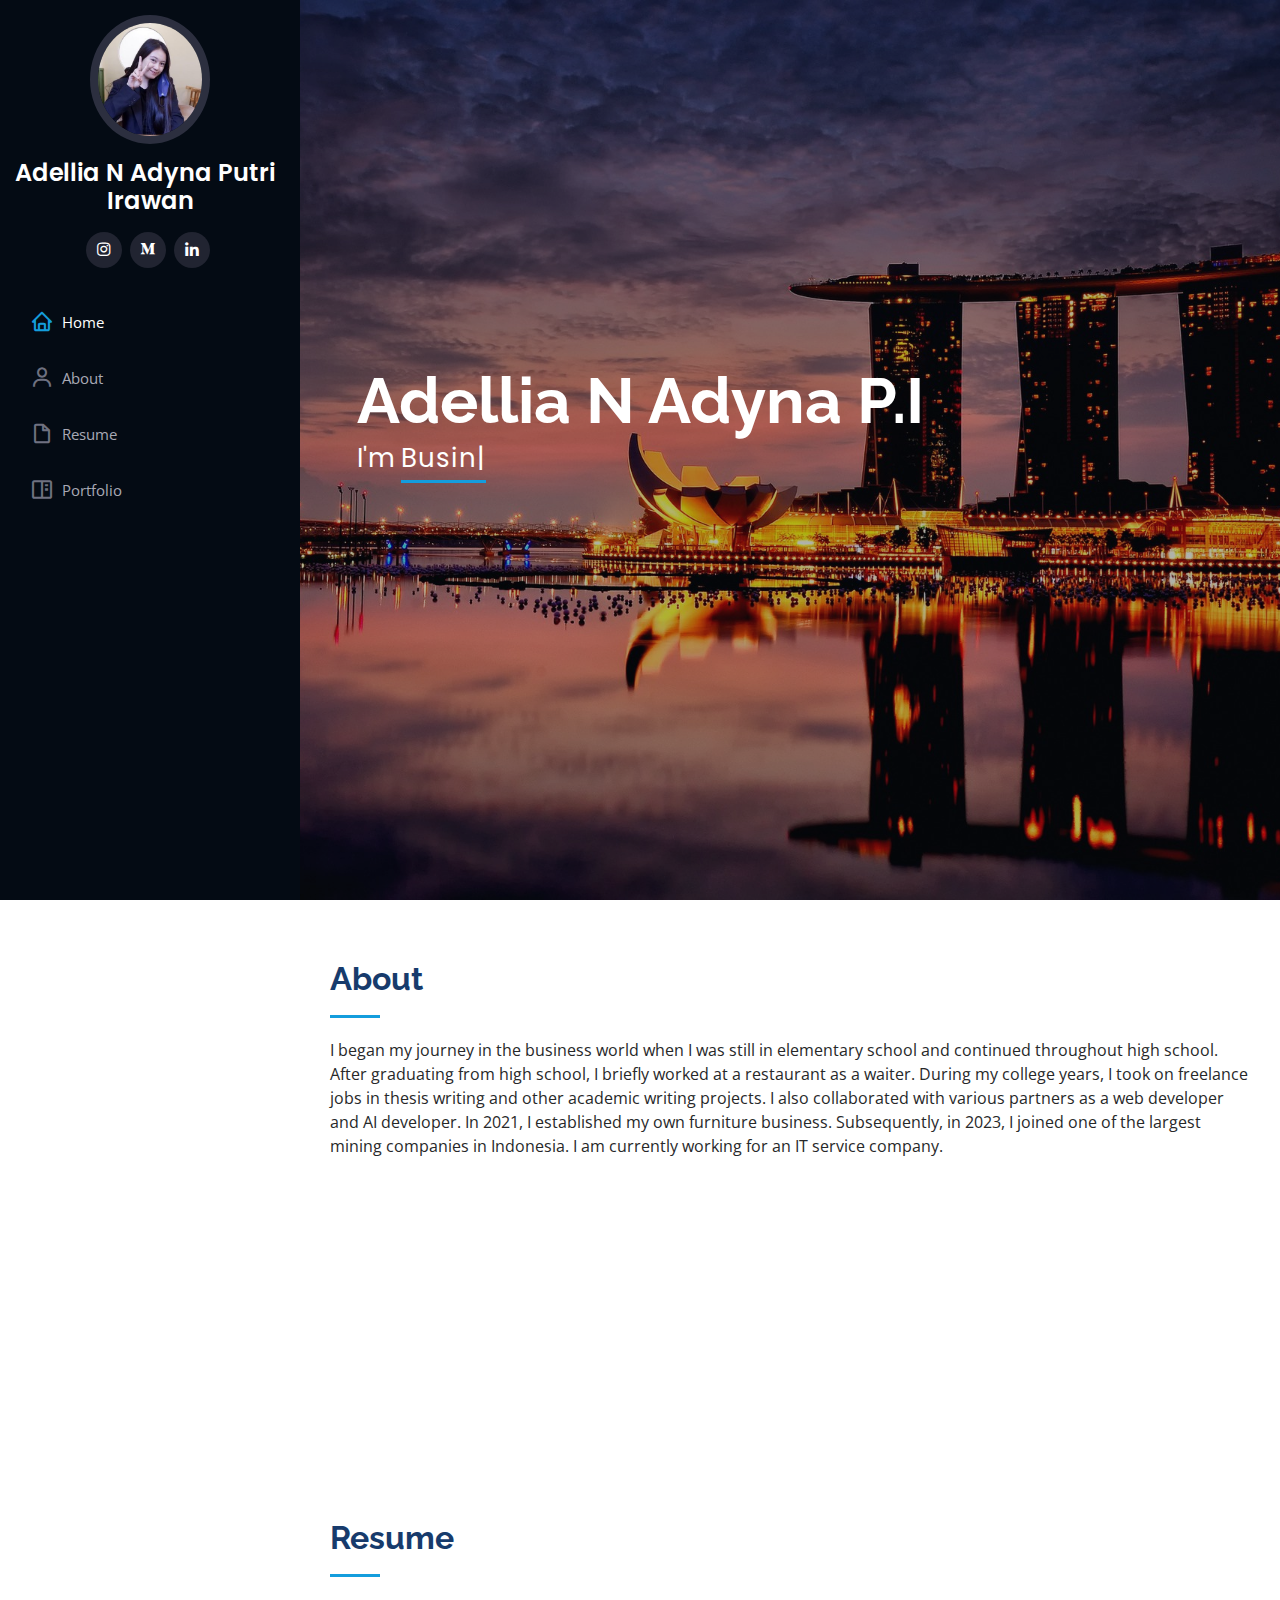
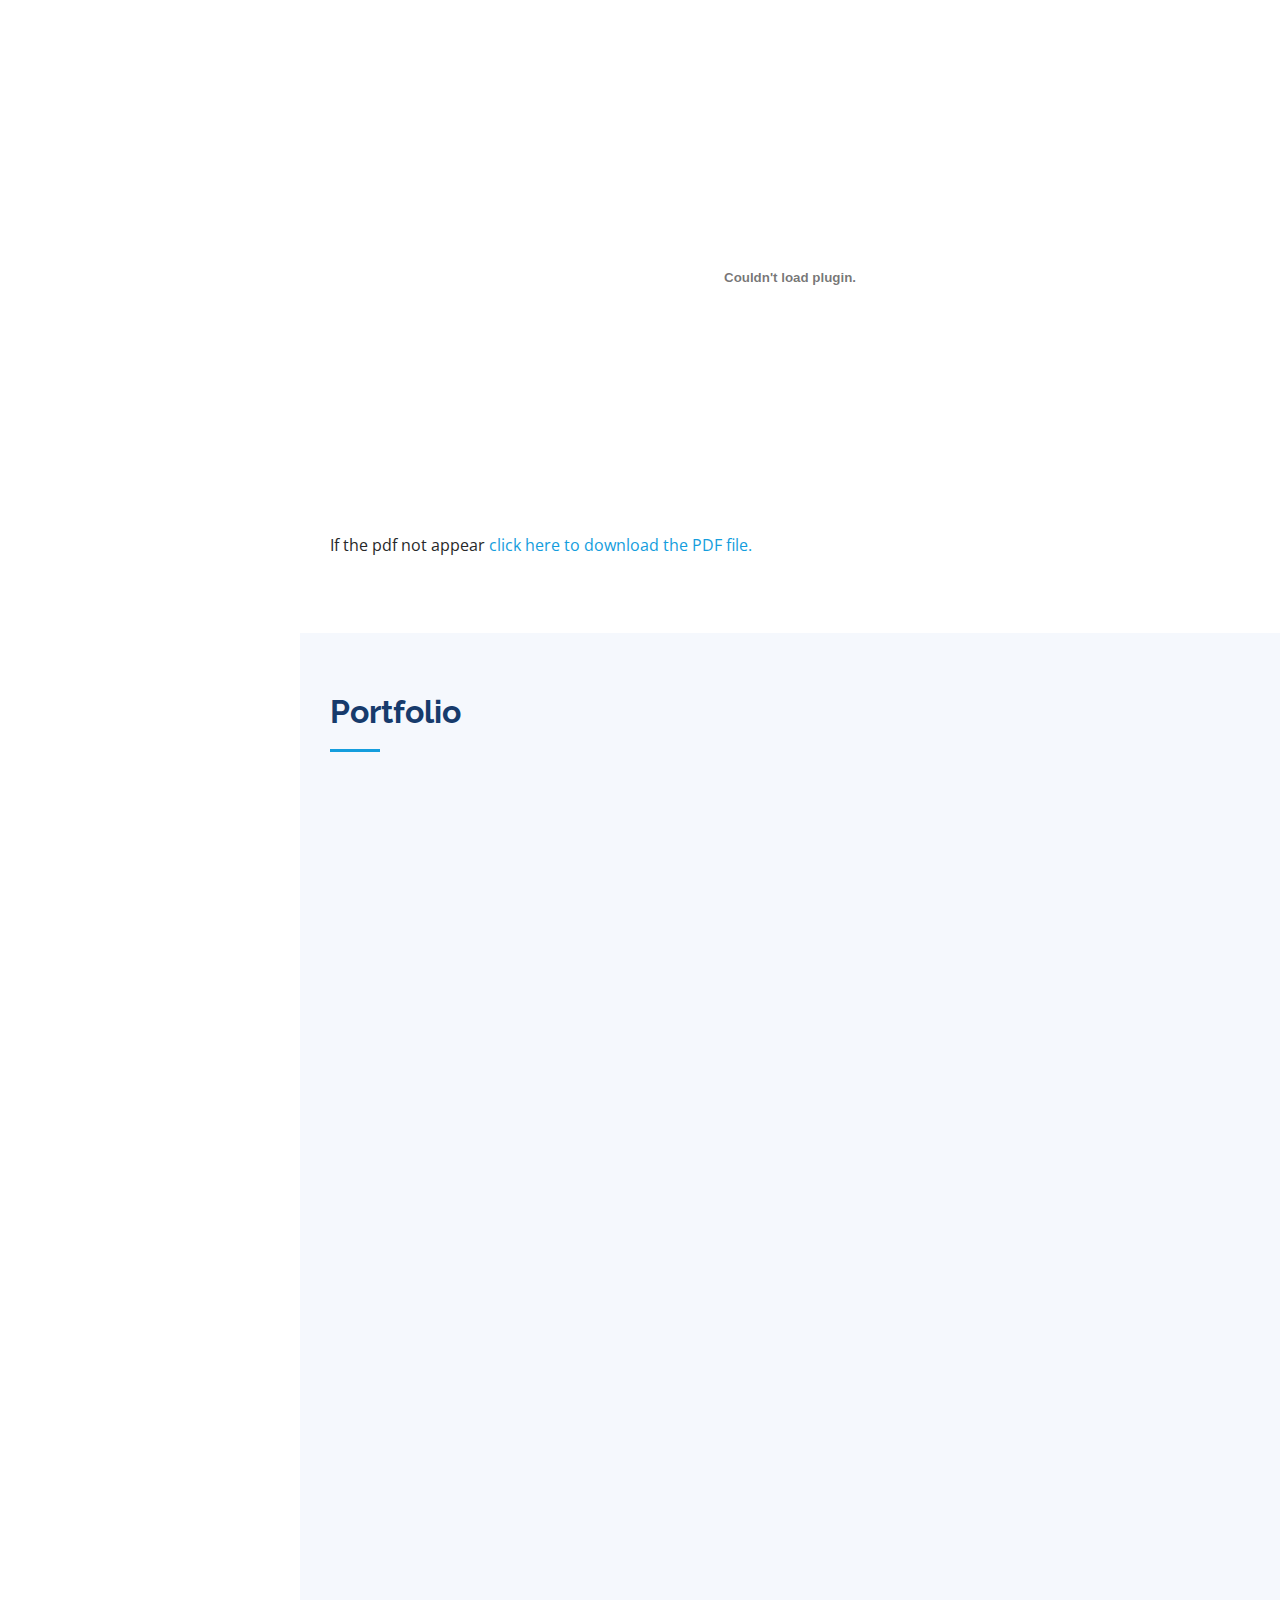
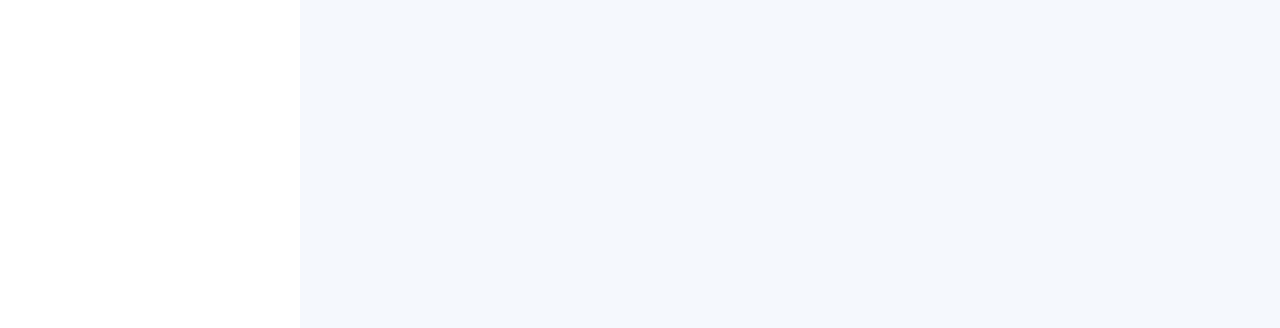
==== commit 0ee81a51: "update" ====
--- a/index.html
+++ b/index.html
@@ -82,7 +82,8 @@
 
         <div class="section-title">
           <h2>About</h2>
-          <p>I began my journey in the business world when I was still in elementary school and continued throughout high school. After graduating from high school, I briefly worked at a restaurant as a waiter. During my college years, I took on freelance jobs in thesis writing and other academic writing projects. I also collaborated with various partners as a web developer and AI developer. In 2021, I established my own furniture business. Subsequently, in 2023, I joined one of the largest mining companies in Indonesia.</p>
+          <p> I began my journey in the business world when I was still in elementary school and continued throughout high school. After graduating from high school, I briefly worked at a restaurant as a waiter. During my college years, I took on freelance jobs in thesis writing and other academic writing projects. I also collaborated with various partners as a web developer and AI developer. In 2021, I established my own furniture business. Subsequently, in 2023, I joined one of the largest mining companies in Indonesia. I am currently working for an IT service company.
+          </p>
         </div>
 
         <div class="row">
@@ -97,15 +98,14 @@
             <div class="row">
               <div class="col-lg-6">
                 <ul>
-                  <li><i class="bi bi-chevron-right"></i> <strong>Birthday:</strong> <span>22 Juni 2001</span></li>
+                  <li><i class="bi bi-chevron-right"></i> <strong>Birthday:</strong> <span>22 June 2001</span></li>
                   <li><i class="bi bi-chevron-right"></i> <strong>Gmail:</strong> <span>adelirawan22@gmail.com</span></li>
-                  <li><i class="bi bi-chevron-right"></i> <strong>City:</strong> <span>Tangerang selatan, Indonesia</span></li>
+                  <li><i class="bi bi-chevron-right"></i> <strong>City:</strong> <span>South Tangerang, Indonesia</span></li>
                 </ul>
               </div>
               <div class="col-lg-6">
                 <ul>
                   <li><i class="bi bi-chevron-right"></i> <strong>Degree:</strong> <span>Bachelor</span></li>
-                  <li><i class="bi bi-chevron-right"></i> <strong>Freelance:</strong> <span>Available</span></li>
                 </ul>
               </div>
             </div>
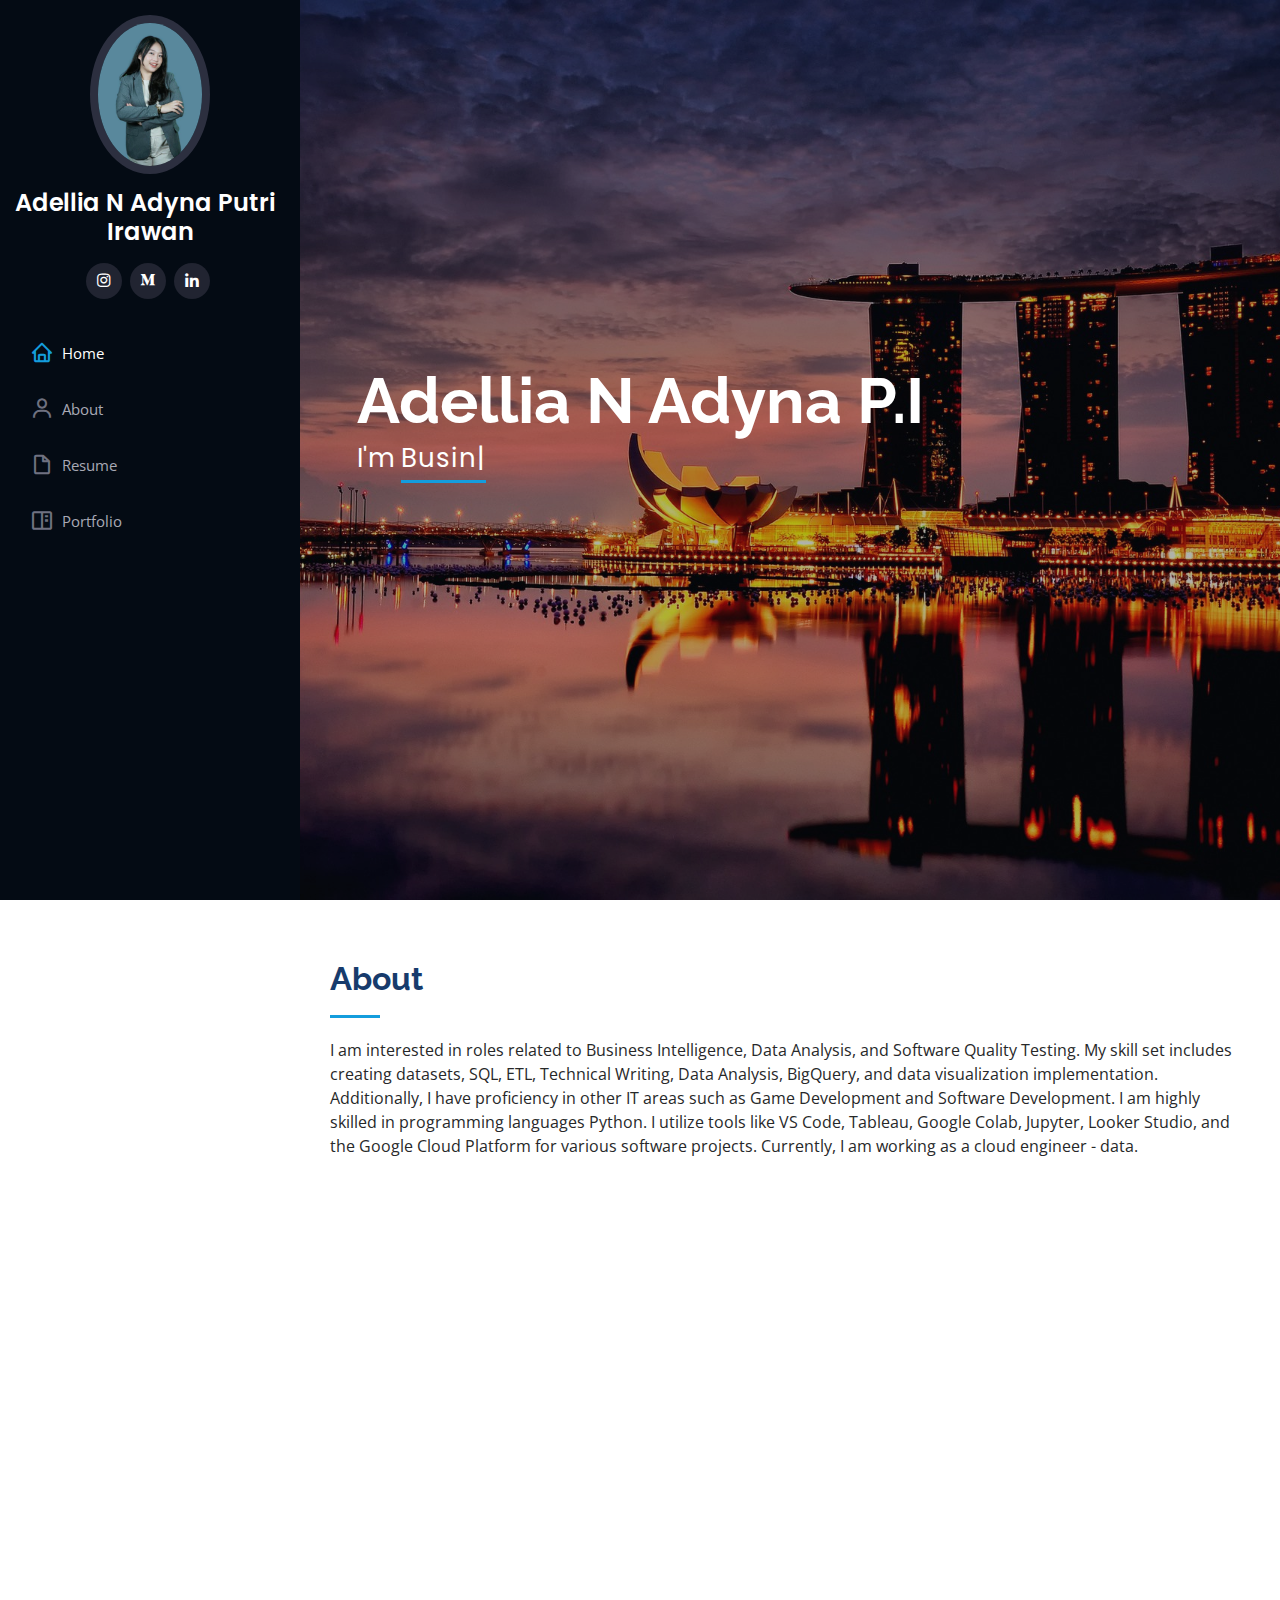
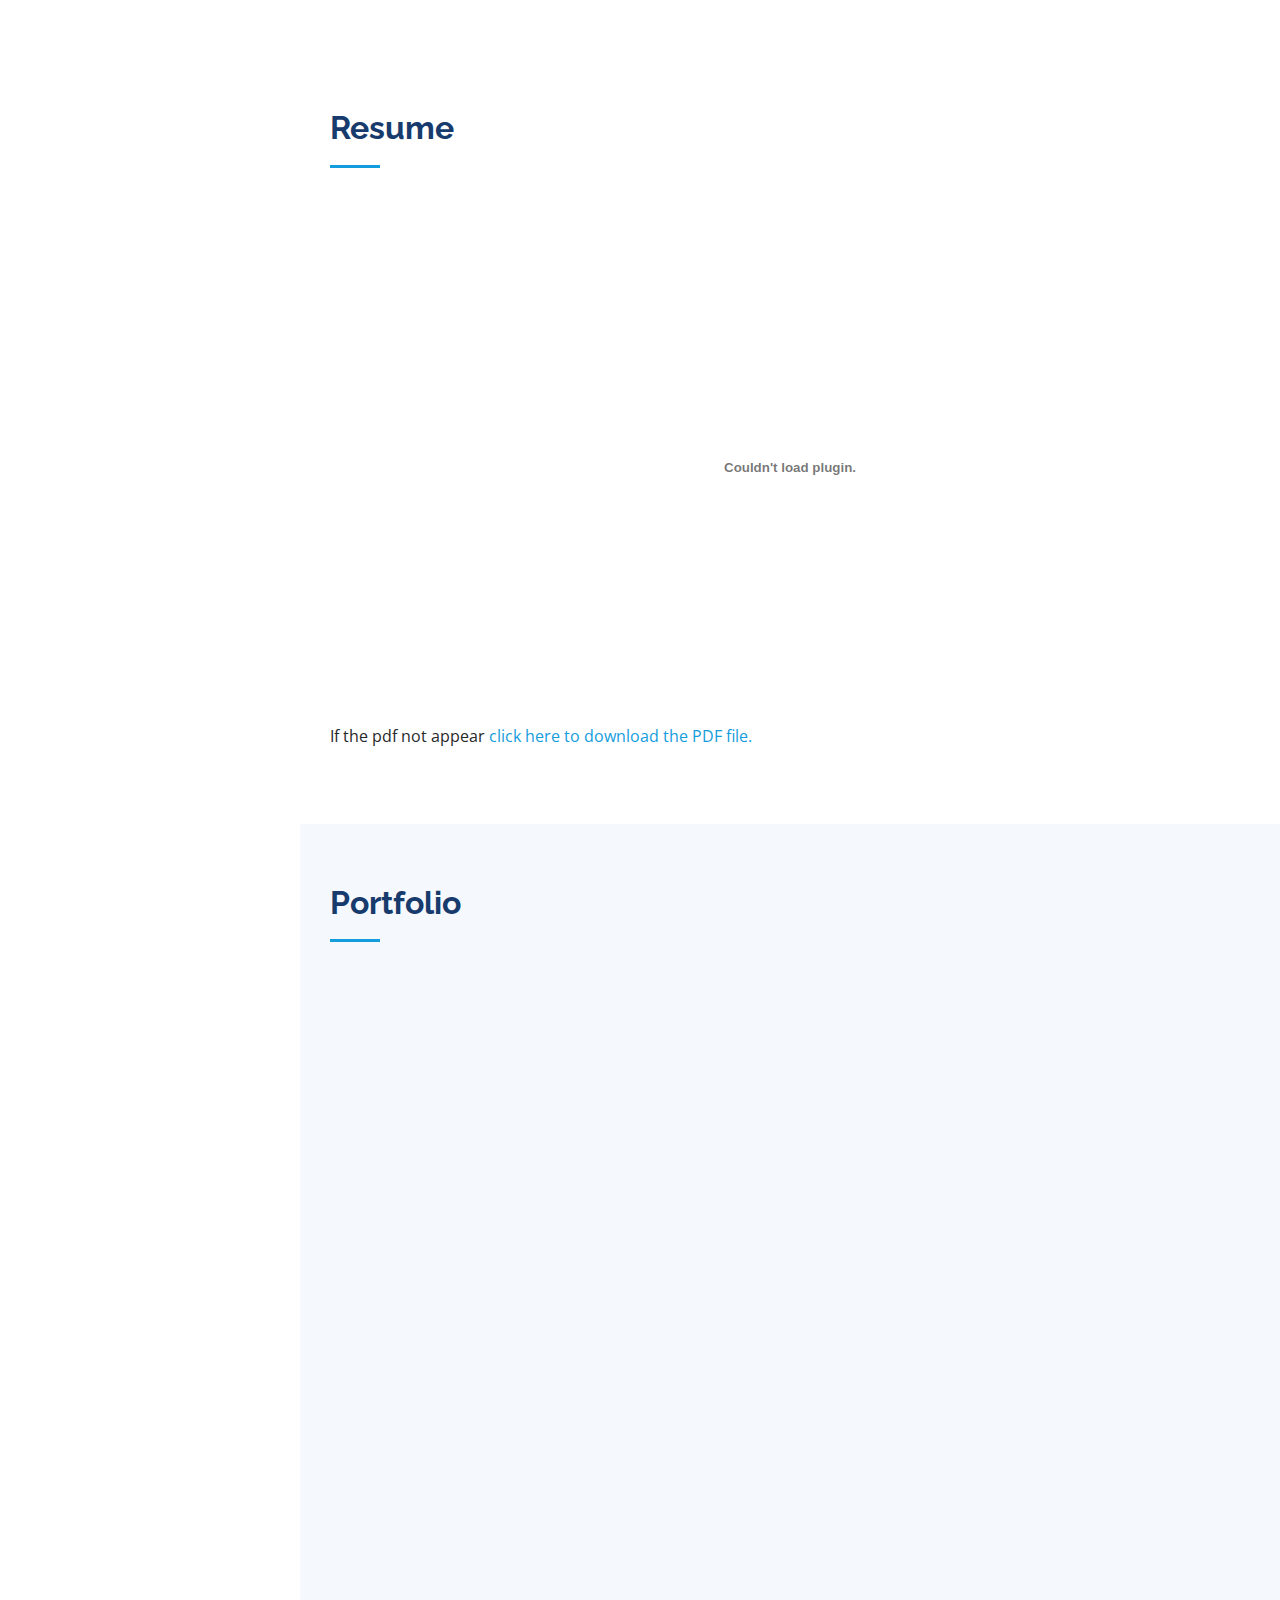
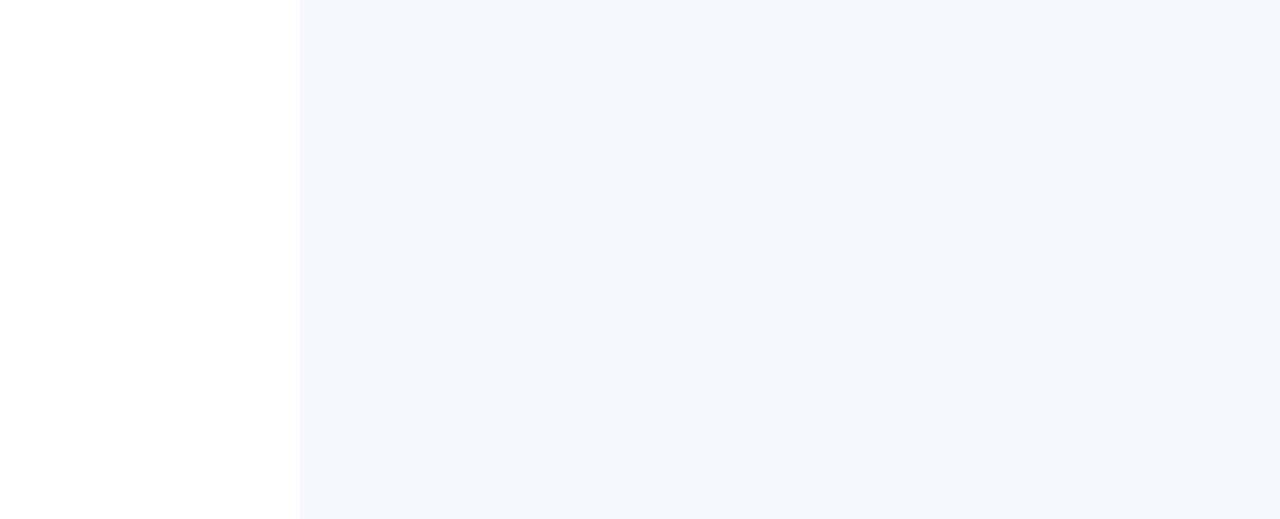
==== commit 24a5fe84: "‘update’" ====
--- a/index.html
+++ b/index.html
@@ -46,7 +46,7 @@
     <div class="d-flex flex-column">
 
       <div class="profile">
-        <img src="assets/img/foto.jpeg" alt="" class="img-fluid rounded-circle">
+        <img src="assets/img/profile-img.jpeg" alt="" class="img-fluid rounded-circle">
         <h1 class="text-light"><a href="index.html">Adellia N Adyna Putri Irawan</a></h1>
         <div class="social-links mt-3 text-center">
           <a href="https://www.instagram.com/adelliadyn/" class="instagram" target="_blank"><i class="bx bxl-instagram"></i></a>
@@ -82,16 +82,16 @@
 
         <div class="section-title">
           <h2>About</h2>
-          <p> I began my journey in the business world when I was still in elementary school and continued throughout high school. After graduating from high school, I briefly worked at a restaurant as a waiter. During my college years, I took on freelance jobs in thesis writing and other academic writing projects. I also collaborated with various partners as a web developer and AI developer. In 2021, I established my own furniture business. Subsequently, in 2023, I joined one of the largest mining companies in Indonesia. I am currently working for an IT service company.
+          <p> I am interested in roles related to Business Intelligence, Data Analysis, and Software Quality Testing. My skill set includes creating datasets, SQL, ETL, Technical Writing, Data Analysis, BigQuery, and data visualization implementation. Additionally, I have proficiency in other IT areas such as Game Development and Software Development. I am highly skilled in programming languages Python. I utilize tools like VS Code, Tableau, Google Colab, Jupyter, Looker Studio, and the Google Cloud Platform for various software projects. Currently, I am working as a cloud engineer - data. 
           </p>
         </div>
 
         <div class="row">
           <div class="col-lg-4" data-aos="fade-right">
-            <img src="assets/img/fotoku.png" class="img-fluid" alt="">
+            <img src="assets/img/profile-img.jpeg" class="img-fluid" alt="">
           </div>
           <div class="col-lg-8 pt-4 pt-lg-0 content" data-aos="fade-left">
-            <h3>Business Intelligence, Data Analyst, Data Engineering, Software Developer</h3>
+            <h3>Business Intelligence, Data Operation, Data Analyst, Data Engineering</h3>
             <p class="fst-italic">
              
             </p>
@@ -100,7 +100,7 @@
                 <ul>
                   <li><i class="bi bi-chevron-right"></i> <strong>Birthday:</strong> <span>22 June 2001</span></li>
                   <li><i class="bi bi-chevron-right"></i> <strong>Gmail:</strong> <span>adelirawan22@gmail.com</span></li>
-                  <li><i class="bi bi-chevron-right"></i> <strong>City:</strong> <span>South Tangerang, Indonesia</span></li>
+                  <li><i class="bi bi-chevron-right"></i> <strong>City:</strong> <span> Tangerang, Indonesia</span></li>
                 </ul>
               </div>
               <div class="col-lg-6">
